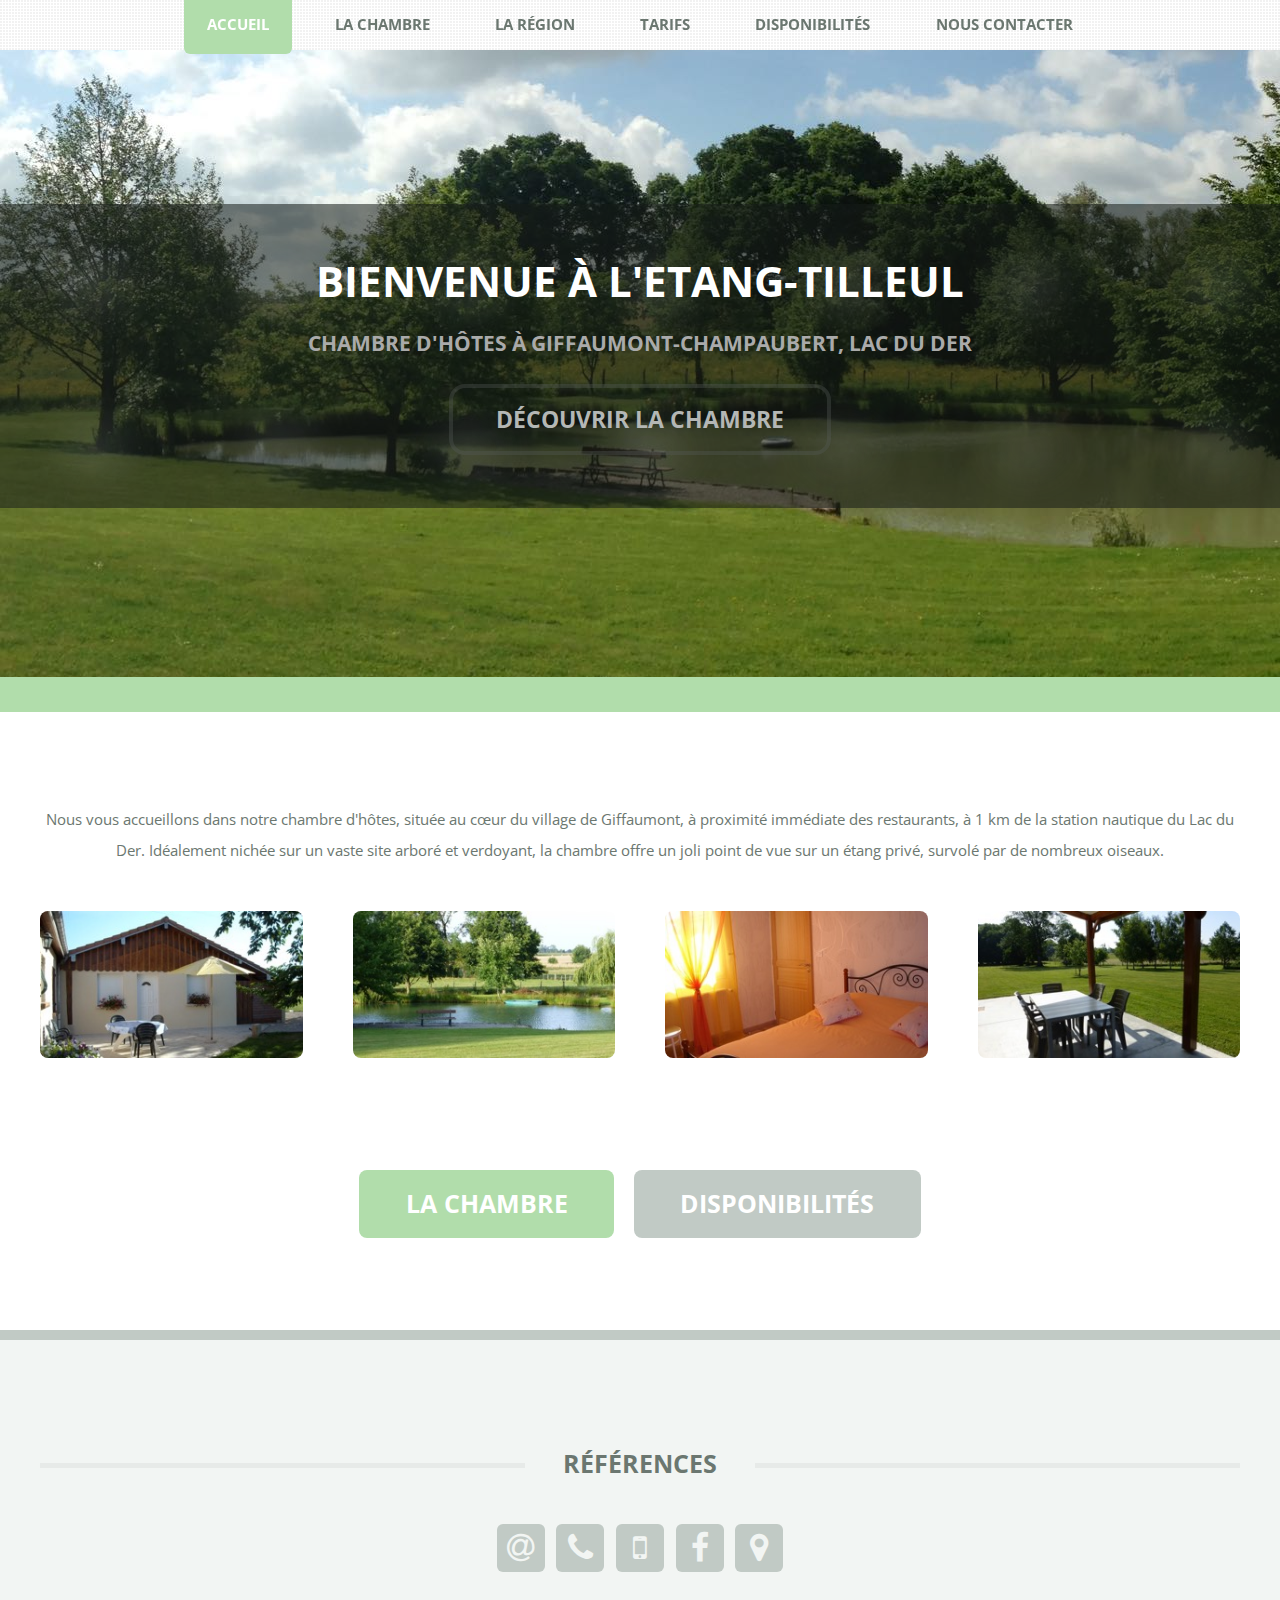
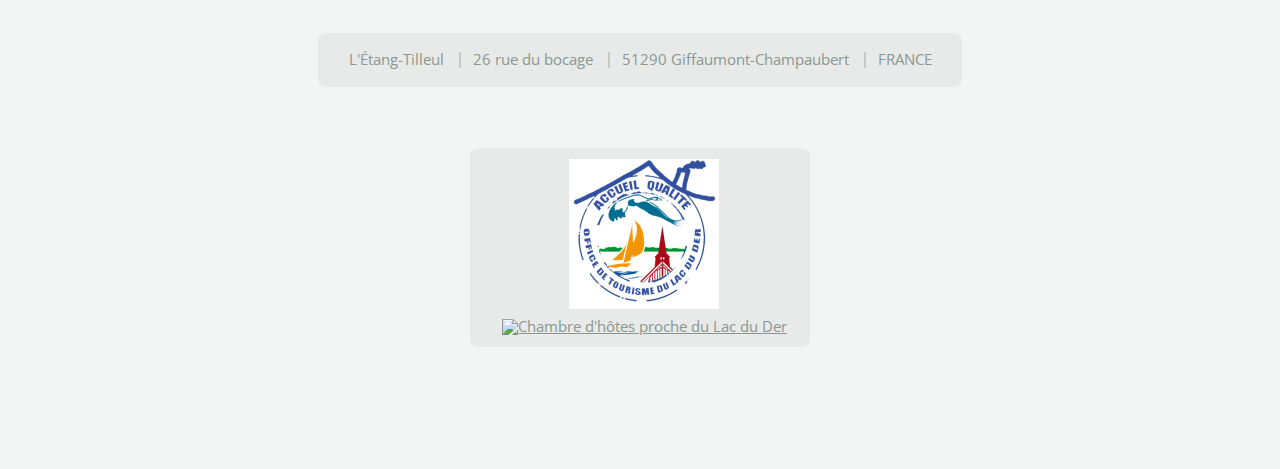
==== index.html @ c463b947 "Initial commit" ====
<!DOCTYPE HTML>

<html>
	<head>
		<title>L'Étang-Tilleul - Chambre d'hôtes</title>

    <meta name="keywords" content="chambre d'hotes, location, séjour, Giffaumont-Champaubert, Lac du Der">

    <link href="images/favicon.ico" rel="shortcut icon" type="image/x-icon">

    <meta charset="utf-8" />
		<meta name="viewport" content="width=device-width, initial-scale=1" />
		<!--[if lte IE 8]><script src="assets/js/ie/html5shiv.js"></script><![endif]-->
		<link rel="stylesheet" href="assets/css/main.css" />
		<!--[if lte IE 8]><link rel="stylesheet" href="assets/css/ie8.css" /><![endif]-->

	</head>
	<body class="homepage">
		<div id="page-wrapper">

			<!-- Header -->
				<header id="header">
					<div class="logo container">
						<div>
							<h1><a href="index.html" id="logo">Chambre d'hôtes au Lac du Der</a></h1>
						</div>
					</div>
				</header>

			<!-- Nav -->
				<nav id="nav">
					<ul>
						<li class="current"><a href="index.html">Accueil</a></li>
						<li><a href="chambre.html">La chambre</a></li>
						<li><a href="environs.html">La région</a></li>
						<li><a href="tarifs.html">Tarifs</a></li>
						<li><a href="disponibilites.html">Disponibilités</a></li>
						<li><a href="contact.html">Nous contacter</a></li>
					</ul>
				</nav>

			<!-- Banner -->
				<div id="banner-wrapper">
					<section id="banner">
						<h2>Bienvenue à l'Etang-Tilleul</h2>
						<p>Chambre d'hôtes à Giffaumont-Champaubert, Lac du Der</p>
						<a href="chambre.html" class="button">Découvrir la chambre</a>
					</section>
				</div>

			<!-- Main -->
				<div id="main-wrapper">
					<div id="main" class="container">
						<div class="row 200%">
							<div class="12u">

								<!-- Highlight -->
									<section class="box highlight">
										<p>
											Nous vous accueillons dans notre chambre d'hôtes, située au cœur du village de Giffaumont, à proximité immédiate des restaurants, à 1 km de la station nautique du Lac du Der.

											Idéalement nichée sur un vaste site arboré et verdoyant, la chambre offre un joli point de vue sur un étang privé, survolé par de nombreux oiseaux.
										</p>

										<div>
											<div class="row">
												<div class="3u 12u(mobile)">

													<!-- Feature -->
														<section class="box feature">
															<a href="#" class="image featured"><img src="images/pic01.jpg" alt="" /></a>
														</section>

												</div>
												<div class="3u 12u(mobile)">

													<!-- Feature -->
														<section class="box feature">
															<a href="#" class="image featured"><img src="images/pic02.jpg" alt="" /></a>
														</section>

												</div>
												<div class="3u 12u(mobile)">

													<!-- Feature -->
														<section class="box feature">
															<a href="#" class="image featured"><img src="images/pic03.jpg" alt="" /></a>
														</section>

												</div>
												<div class="3u 12u(mobile)">

													<!-- Feature -->
														<section class="box feature">
															<a href="#" class="image featured"><img src="images/pic04.jpg" alt="" /></a>
														</section>

												</div>
											</div>
											<div class="row">
												<div class="12u">
													<ul class="actions">
														<li><a href="chambre.html" class="button big">La chambre</a></li>
														<li><a href="disponibilites.html" class="button alt big">Disponibilités</a></li>
													</ul>
												</div>
											</div>
										</div>
									</section>

							</div>
						</div>
					</div>
				</div>

			<!-- Footer -->
				<footer id="footer" class="container">
					<div class="row 200%">
						<div class="12u">

							<!-- Contact -->
								<section>
									<h2 class="major"><span>Références</span></h2>
									<ul class="contact">
										<li><a class="icon fa-at" href="mailto:marlene@etang-tilleul.com" data-toggle="tooltip" data-placement="top" title="marlene@etang-tilleul.com"><span class="label">Email</span></a></li>
										<li><a class="icon fa-phone" href="tel:+33326726347" data-toggle="tooltip" data-placement="top" title="03 26 72 63 47"><span class="label">Telephone</span></a></li>
										<li><a class="icon fa-mobile-phone" href="tel:+33640071858" data-toggle="tooltip" data-placement="top" title="06 40 07 18 58"><span class="label">Mobile phone</span></a></li>
										<li><a class="icon fa-facebook" href="https://www.facebook.com/pages/L%C3%A9tang-tilleul-Chambre-dh%C3%B4tes/117855831586852" target="_blank" data-toggle="tooltip" data-placement="top" title="Facebook"><span class="label">Facebook</span></a></li>
										<li><a class="icon fa-map-marker" href="https://www.google.fr/maps/place/L'%C3%A9tang-tilleul/@48.5527649,4.7444515,17z/data=!3m1!4b1!4m2!3m1!1s0x47ec76c5c4cc8479:0x81e319e3b337c2a6" target="_blank" data-toggle="tooltip" data-placement="top" title="Google Maps"><span class="label">Google Maps</span></a></li>
									</ul>
								</section>

						</div>
					</div>

					<div class="copyright">
						<ul class="menu">
							<li>L'Étang-Tilleul</li>
							<li>26 rue du bocage</li>
							<li>51290 Giffaumont-Champaubert</li>
							<li>FRANCE</li>
						</ul>
					</div> <br>


					<div class="copyright" style="padding-right: 1.5em;">
						<ul class="menu">
							<li><a href="http://www.lacduder.com/fr/prestataire/chambres-d-hotes-labelisees/etang-tilleul" target="_blank"><img src="images/cachet.png"></a></li>
							<li style="border-color: transparent;display: table-cell;padding: 0;">
                <a href="http://www.france-voyage.com/chambres-hotes/chambre-giffaumont-champaubert-54186.htm" target="_blank"><img src="http://www.france-voyage.com/visuals/pro/label.gif" style="border:0" alt="Chambre d'hôtes proche du Lac du Der"></a>
              </li>
						</ul>
					</div>


				</footer>

			</div>

		<!-- Scripts -->
			<script src="assets/js/jquery.min.js"></script>
			<script src="assets/js/jquery.dropotron.min.js"></script>
			<script src="assets/js/skel.min.js"></script>
			<script src="assets/js/skel-viewport.min.js"></script>
			<script src="assets/js/util.js"></script>
			<!--[if lte IE 8]><script src="assets/js/ie/respond.min.js"></script><![endif]-->
			<script src="assets/js/main.js"></script>

      <script src="https://maxcdn.bootstrapcdn.com/bootstrap/3.3.5/js/bootstrap.min.js"></script>

      <script>
        $(function () {
          $('[data-toggle="tooltip"]').tooltip();
        });
      </script>

      <script>
        (function(i,s,o,g,r,a,m){i['GoogleAnalyticsObject']=r;i[r]=i[r]||function(){
            (i[r].q=i[r].q||[]).push(arguments)},i[r].l=1*new Date();a=s.createElement(o),
          m=s.getElementsByTagName(o)[0];a.async=1;a.src=g;m.parentNode.insertBefore(a,m)
        })(window,document,'script','//www.google-analytics.com/analytics.js','ga');

        ga('create', 'UA-16671022-1', 'auto');
        ga('send', 'pageview');

      </script>

	</body>
</html>
---- assets/css/main.css ----
@import url("font-awesome.min.css");
@import url("http://fonts.googleapis.com/css?family=Open+Sans:400,400italic,700,700italic|Open+Sans+Condensed:700");

/* Reset */

	html, body, div, span, applet, object, iframe, h1, h2, h3, h4, h5, h6, p, blockquote, pre, a, abbr, acronym, address, big, cite, code, del, dfn, em, img, ins, kbd, q, s, samp, small, strike, strong, sub, sup, tt, var, b, u, i, center, dl, dt, dd, ol, ul, li, fieldset, form, label, legend, table, caption, tbody, tfoot, thead, tr, th, td, article, aside, canvas, details, embed, figure, figcaption, footer, header, hgroup, menu, nav, output, ruby, section, summary, time, mark, audio, video {
		margin: 0;
		padding: 0;
		border: 0;
		font-size: 100%;
		font: inherit;
		vertical-align: baseline;
	}

	article, aside, details, figcaption, figure, footer, header, hgroup, menu, nav, section {
		display: block;
	}

	body {
		line-height: 1;
	}

	ol, ul {
		list-style: none;
	}

	blockquote, q {
		quotes: none;
	}

	blockquote:before, blockquote:after, q:before, q:after {
		content: '';
		content: none;
	}

	table {
		border-collapse: collapse;
		border-spacing: 0;
	}

	body {
		-webkit-text-size-adjust: none;
	}

/* Box Model */

	*, *:before, *:after {
		-moz-box-sizing: border-box;
		-webkit-box-sizing: border-box;
		box-sizing: border-box;
	}

/* Containers */

	.container {
		margin-left: auto;
		margin-right: auto;
	}

	.container.\31 25\25 {
		width: 100%;
		max-width: 1200px;
		min-width: 960px;
	}

	.container.\37 5\25 {
		width: 720px;
	}

	.container.\35 0\25 {
		width: 480px;
	}

	.container.\32 5\25 {
		width: 240px;
	}

	.container {
		width: 960px;
	}

	@media screen and (min-width: 737px) {

		.container.\31 25\25 {
			width: 100%;
			max-width: 1500px;
			min-width: 1200px;
		}

		.container.\37 5\25 {
			width: 900px;
		}

		.container.\35 0\25 {
			width: 600px;
		}

		.container.\32 5\25 {
			width: 300px;
		}

		.container {
			width: 1200px;
		}

	}

	@media screen and (min-width: 737px) and (max-width: 1200px) {

		.container.\31 25\25 {
			width: 100%;
			max-width: 1200px;
			min-width: 960px;
		}

		.container.\37 5\25 {
			width: 720px;
		}

		.container.\35 0\25 {
			width: 480px;
		}

		.container.\32 5\25 {
			width: 240px;
		}

		.container {
			width: 960px;
		}

	}

	@media screen and (max-width: 736px) {

		.container.\31 25\25 {
			width: 100%;
			max-width: 125%;
			min-width: 100%;
		}

		.container.\37 5\25 {
			width: 75%;
		}

		.container.\35 0\25 {
			width: 50%;
		}

		.container.\32 5\25 {
			width: 25%;
		}

		.container {
			width: 100% !important;
		}

	}

/* Grid */

	.row {
		border-bottom: solid 1px transparent;
		-moz-box-sizing: border-box;
		-webkit-box-sizing: border-box;
		box-sizing: border-box;
	}

	.row > * {
		float: left;
		-moz-box-sizing: border-box;
		-webkit-box-sizing: border-box;
		box-sizing: border-box;
	}

	.row:after, .row:before {
		content: '';
		display: block;
		clear: both;
		height: 0;
	}

	.row.uniform > * > :first-child {
		margin-top: 0;
	}

	.row.uniform > * > :last-child {
		margin-bottom: 0;
	}

	.row.\30 \25 > * {
		padding: 0 0 0 0px;
	}

	.row.\30 \25 {
		margin: 0 0 -1px 0px;
	}

	.row.uniform.\30 \25 > * {
		padding: 0px 0 0 0px;
	}

	.row.uniform.\30 \25 {
		margin: 0px 0 -1px 0px;
	}

	.row > * {
		padding: 0 0 0 40px;
	}

	.row {
		margin: 0 0 -1px -40px;
	}

	.row.uniform > * {
		padding: 40px 0 0 40px;
	}

	.row.uniform {
		margin: -40px 0 -1px -40px;
	}

	.row.\32 00\25 > * {
		padding: 0 0 0 80px;
	}

	.row.\32 00\25 {
		margin: 0 0 -1px -80px;
	}

	.row.uniform.\32 00\25 > * {
		padding: 80px 0 0 80px;
	}

	.row.uniform.\32 00\25 {
		margin: -80px 0 -1px -80px;
	}

	.row.\31 50\25 > * {
		padding: 0 0 0 60px;
	}

	.row.\31 50\25 {
		margin: 0 0 -1px -60px;
	}

	.row.uniform.\31 50\25 > * {
		padding: 60px 0 0 60px;
	}

	.row.uniform.\31 50\25 {
		margin: -60px 0 -1px -60px;
	}

	.row.\35 0\25 > * {
		padding: 0 0 0 20px;
	}

	.row.\35 0\25 {
		margin: 0 0 -1px -20px;
	}

	.row.uniform.\35 0\25 > * {
		padding: 20px 0 0 20px;
	}

	.row.uniform.\35 0\25 {
		margin: -20px 0 -1px -20px;
	}

	.row.\32 5\25 > * {
		padding: 0 0 0 10px;
	}

	.row.\32 5\25 {
		margin: 0 0 -1px -10px;
	}

	.row.uniform.\32 5\25 > * {
		padding: 10px 0 0 10px;
	}

	.row.uniform.\32 5\25 {
		margin: -10px 0 -1px -10px;
	}

	.\31 2u, .\31 2u\24 {
		width: 100%;
		clear: none;
		margin-left: 0;
	}

	.\31 1u, .\31 1u\24 {
		width: 91.6666666667%;
		clear: none;
		margin-left: 0;
	}

	.\31 0u, .\31 0u\24 {
		width: 83.3333333333%;
		clear: none;
		margin-left: 0;
	}

	.\39 u, .\39 u\24 {
		width: 75%;
		clear: none;
		margin-left: 0;
	}

	.\38 u, .\38 u\24 {
		width: 66.6666666667%;
		clear: none;
		margin-left: 0;
	}

	.\37 u, .\37 u\24 {
		width: 58.3333333333%;
		clear: none;
		margin-left: 0;
	}

	.\36 u, .\36 u\24 {
		width: 50%;
		clear: none;
		margin-left: 0;
	}

	.\35 u, .\35 u\24 {
		width: 41.6666666667%;
		clear: none;
		margin-left: 0;
	}

	.\34 u, .\34 u\24 {
		width: 33.3333333333%;
		clear: none;
		margin-left: 0;
	}

	.\33 u, .\33 u\24 {
		width: 25%;
		clear: none;
		margin-left: 0;
	}

	.\32 u, .\32 u\24 {
		width: 16.6666666667%;
		clear: none;
		margin-left: 0;
	}

	.\31 u, .\31 u\24 {
		width: 8.3333333333%;
		clear: none;
		margin-left: 0;
	}

	.\31 2u\24 + *,
	.\31 1u\24 + *,
	.\31 0u\24 + *,
	.\39 u\24 + *,
	.\38 u\24 + *,
	.\37 u\24 + *,
	.\36 u\24 + *,
	.\35 u\24 + *,
	.\34 u\24 + *,
	.\33 u\24 + *,
	.\32 u\24 + *,
	.\31 u\24 + * {
		clear: left;
	}

	.\-11u {
		margin-left: 91.66667%;
	}

	.\-10u {
		margin-left: 83.33333%;
	}

	.\-9u {
		margin-left: 75%;
	}

	.\-8u {
		margin-left: 66.66667%;
	}

	.\-7u {
		margin-left: 58.33333%;
	}

	.\-6u {
		margin-left: 50%;
	}

	.\-5u {
		margin-left: 41.66667%;
	}

	.\-4u {
		margin-left: 33.33333%;
	}

	.\-3u {
		margin-left: 25%;
	}

	.\-2u {
		margin-left: 16.66667%;
	}

	.\-1u {
		margin-left: 8.33333%;
	}

	@media screen and (min-width: 737px) {

		.row > * {
			padding: 50px 0 0 50px;
		}

		.row {
			margin: -50px 0 -1px -50px;
		}

		.row.uniform > * {
			padding: 50px 0 0 50px;
		}

		.row.uniform {
			margin: -50px 0 -1px -50px;
		}

		.row.\32 00\25 > * {
			padding: 100px 0 0 100px;
		}

		.row.\32 00\25 {
			margin: -100px 0 -1px -100px;
		}

		.row.uniform.\32 00\25 > * {
			padding: 100px 0 0 100px;
		}

		.row.uniform.\32 00\25 {
			margin: -100px 0 -1px -100px;
		}

		.row.\31 50\25 > * {
			padding: 75px 0 0 75px;
		}

		.row.\31 50\25 {
			margin: -75px 0 -1px -75px;
		}

		.row.uniform.\31 50\25 > * {
			padding: 75px 0 0 75px;
		}

		.row.uniform.\31 50\25 {
			margin: -75px 0 -1px -75px;
		}

		.row.\35 0\25 > * {
			padding: 25px 0 0 25px;
		}

		.row.\35 0\25 {
			margin: -25px 0 -1px -25px;
		}

		.row.uniform.\35 0\25 > * {
			padding: 25px 0 0 25px;
		}

		.row.uniform.\35 0\25 {
			margin: -25px 0 -1px -25px;
		}

		.row.\32 5\25 > * {
			padding: 12.5px 0 0 12.5px;
		}

		.row.\32 5\25 {
			margin: -12.5px 0 -1px -12.5px;
		}

		.row.uniform.\32 5\25 > * {
			padding: 12.5px 0 0 12.5px;
		}

		.row.uniform.\32 5\25 {
			margin: -12.5px 0 -1px -12.5px;
		}

		.\31 2u\28desktop\29, .\31 2u\24\28desktop\29 {
			width: 100%;
			clear: none;
			margin-left: 0;
		}

		.\31 1u\28desktop\29, .\31 1u\24\28desktop\29 {
			width: 91.6666666667%;
			clear: none;
			margin-left: 0;
		}

		.\31 0u\28desktop\29, .\31 0u\24\28desktop\29 {
			width: 83.3333333333%;
			clear: none;
			margin-left: 0;
		}

		.\39 u\28desktop\29, .\39 u\24\28desktop\29 {
			width: 75%;
			clear: none;
			margin-left: 0;
		}

		.\38 u\28desktop\29, .\38 u\24\28desktop\29 {
			width: 66.6666666667%;
			clear: none;
			margin-left: 0;
		}

		.\37 u\28desktop\29, .\37 u\24\28desktop\29 {
			width: 58.3333333333%;
			clear: none;
			margin-left: 0;
		}

		.\36 u\28desktop\29, .\36 u\24\28desktop\29 {
			width: 50%;
			clear: none;
			margin-left: 0;
		}

		.\35 u\28desktop\29, .\35 u\24\28desktop\29 {
			width: 41.6666666667%;
			clear: none;
			margin-left: 0;
		}

		.\34 u\28desktop\29, .\34 u\24\28desktop\29 {
			width: 33.3333333333%;
			clear: none;
			margin-left: 0;
		}

		.\33 u\28desktop\29, .\33 u\24\28desktop\29 {
			width: 25%;
			clear: none;
			margin-left: 0;
		}

		.\32 u\28desktop\29, .\32 u\24\28desktop\29 {
			width: 16.6666666667%;
			clear: none;
			margin-left: 0;
		}

		.\31 u\28desktop\29, .\31 u\24\28desktop\29 {
			width: 8.3333333333%;
			clear: none;
			margin-left: 0;
		}

		.\31 2u\24\28desktop\29 + *,
		.\31 1u\24\28desktop\29 + *,
		.\31 0u\24\28desktop\29 + *,
		.\39 u\24\28desktop\29 + *,
		.\38 u\24\28desktop\29 + *,
		.\37 u\24\28desktop\29 + *,
		.\36 u\24\28desktop\29 + *,
		.\35 u\24\28desktop\29 + *,
		.\34 u\24\28desktop\29 + *,
		.\33 u\24\28desktop\29 + *,
		.\32 u\24\28desktop\29 + *,
		.\31 u\24\28desktop\29 + * {
			clear: left;
		}

		.\-11u\28desktop\29 {
			margin-left: 91.66667%;
		}

		.\-10u\28desktop\29 {
			margin-left: 83.33333%;
		}

		.\-9u\28desktop\29 {
			margin-left: 75%;
		}

		.\-8u\28desktop\29 {
			margin-left: 66.66667%;
		}

		.\-7u\28desktop\29 {
			margin-left: 58.33333%;
		}

		.\-6u\28desktop\29 {
			margin-left: 50%;
		}

		.\-5u\28desktop\29 {
			margin-left: 41.66667%;
		}

		.\-4u\28desktop\29 {
			margin-left: 33.33333%;
		}

		.\-3u\28desktop\29 {
			margin-left: 25%;
		}

		.\-2u\28desktop\29 {
			margin-left: 16.66667%;
		}

		.\-1u\28desktop\29 {
			margin-left: 8.33333%;
		}

	}

	@media screen and (min-width: 737px) and (max-width: 1200px) {

		.row > * {
			padding: 25px 0 0 25px;
		}

		.row {
			margin: -25px 0 -1px -25px;
		}

		.row.uniform > * {
			padding: 25px 0 0 25px;
		}

		.row.uniform {
			margin: -25px 0 -1px -25px;
		}

		.row.\32 00\25 > * {
			padding: 50px 0 0 50px;
		}

		.row.\32 00\25 {
			margin: -50px 0 -1px -50px;
		}

		.row.uniform.\32 00\25 > * {
			padding: 50px 0 0 50px;
		}

		.row.uniform.\32 00\25 {
			margin: -50px 0 -1px -50px;
		}

		.row.\31 50\25 > * {
			padding: 37.5px 0 0 37.5px;
		}

		.row.\31 50\25 {
			margin: -37.5px 0 -1px -37.5px;
		}

		.row.uniform.\31 50\25 > * {
			padding: 37.5px 0 0 37.5px;
		}

		.row.uniform.\31 50\25 {
			margin: -37.5px 0 -1px -37.5px;
		}

		.row.\35 0\25 > * {
			padding: 12.5px 0 0 12.5px;
		}

		.row.\35 0\25 {
			margin: -12.5px 0 -1px -12.5px;
		}

		.row.uniform.\35 0\25 > * {
			padding: 12.5px 0 0 12.5px;
		}

		.row.uniform.\35 0\25 {
			margin: -12.5px 0 -1px -12.5px;
		}

		.row.\32 5\25 > * {
			padding: 6.25px 0 0 6.25px;
		}

		.row.\32 5\25 {
			margin: -6.25px 0 -1px -6.25px;
		}

		.row.uniform.\32 5\25 > * {
			padding: 6.25px 0 0 6.25px;
		}

		.row.uniform.\32 5\25 {
			margin: -6.25px 0 -1px -6.25px;
		}

		.\31 2u\28tablet\29, .\31 2u\24\28tablet\29 {
			width: 100%;
			clear: none;
			margin-left: 0;
		}

		.\31 1u\28tablet\29, .\31 1u\24\28tablet\29 {
			width: 91.6666666667%;
			clear: none;
			margin-left: 0;
		}

		.\31 0u\28tablet\29, .\31 0u\24\28tablet\29 {
			width: 83.3333333333%;
			clear: none;
			margin-left: 0;
		}

		.\39 u\28tablet\29, .\39 u\24\28tablet\29 {
			width: 75%;
			clear: none;
			margin-left: 0;
		}

		.\38 u\28tablet\29, .\38 u\24\28tablet\29 {
			width: 66.6666666667%;
			clear: none;
			margin-left: 0;
		}

		.\37 u\28tablet\29, .\37 u\24\28tablet\29 {
			width: 58.3333333333%;
			clear: none;
			margin-left: 0;
		}

		.\36 u\28tablet\29, .\36 u\24\28tablet\29 {
			width: 50%;
			clear: none;
			margin-left: 0;
		}

		.\35 u\28tablet\29, .\35 u\24\28tablet\29 {
			width: 41.6666666667%;
			clear: none;
			margin-left: 0;
		}

		.\34 u\28tablet\29, .\34 u\24\28tablet\29 {
			width: 33.3333333333%;
			clear: none;
			margin-left: 0;
		}

		.\33 u\28tablet\29, .\33 u\24\28tablet\29 {
			width: 25%;
			clear: none;
			margin-left: 0;
		}

		.\32 u\28tablet\29, .\32 u\24\28tablet\29 {
			width: 16.6666666667%;
			clear: none;
			margin-left: 0;
		}

		.\31 u\28tablet\29, .\31 u\24\28tablet\29 {
			width: 8.3333333333%;
			clear: none;
			margin-left: 0;
		}

		.\31 2u\24\28tablet\29 + *,
		.\31 1u\24\28tablet\29 + *,
		.\31 0u\24\28tablet\29 + *,
		.\39 u\24\28tablet\29 + *,
		.\38 u\24\28tablet\29 + *,
		.\37 u\24\28tablet\29 + *,
		.\36 u\24\28tablet\29 + *,
		.\35 u\24\28tablet\29 + *,
		.\34 u\24\28tablet\29 + *,
		.\33 u\24\28tablet\29 + *,
		.\32 u\24\28tablet\29 + *,
		.\31 u\24\28tablet\29 + * {
			clear: left;
		}

		.\-11u\28tablet\29 {
			margin-left: 91.66667%;
		}

		.\-10u\28tablet\29 {
			margin-left: 83.33333%;
		}

		.\-9u\28tablet\29 {
			margin-left: 75%;
		}

		.\-8u\28tablet\29 {
			margin-left: 66.66667%;
		}

		.\-7u\28tablet\29 {
			margin-left: 58.33333%;
		}

		.\-6u\28tablet\29 {
			margin-left: 50%;
		}

		.\-5u\28tablet\29 {
			margin-left: 41.66667%;
		}

		.\-4u\28tablet\29 {
			margin-left: 33.33333%;
		}

		.\-3u\28tablet\29 {
			margin-left: 25%;
		}

		.\-2u\28tablet\29 {
			margin-left: 16.66667%;
		}

		.\-1u\28tablet\29 {
			margin-left: 8.33333%;
		}

	}

	@media screen and (max-width: 736px) {

		.row > * {
			padding: 20px 0 0 20px;
		}

		.row {
			margin: -20px 0 -1px -20px;
		}

		.row.uniform > * {
			padding: 20px 0 0 20px;
		}

		.row.uniform {
			margin: -20px 0 -1px -20px;
		}

		.row.\32 00\25 > * {
			padding: 40px 0 0 40px;
		}

		.row.\32 00\25 {
			margin: -40px 0 -1px -40px;
		}

		.row.uniform.\32 00\25 > * {
			padding: 40px 0 0 40px;
		}

		.row.uniform.\32 00\25 {
			margin: -40px 0 -1px -40px;
		}

		.row.\31 50\25 > * {
			padding: 30px 0 0 30px;
		}

		.row.\31 50\25 {
			margin: -30px 0 -1px -30px;
		}

		.row.uniform.\31 50\25 > * {
			padding: 30px 0 0 30px;
		}

		.row.uniform.\31 50\25 {
			margin: -30px 0 -1px -30px;
		}

		.row.\35 0\25 > * {
			padding: 10px 0 0 10px;
		}

		.row.\35 0\25 {
			margin: -10px 0 -1px -10px;
		}

		.row.uniform.\35 0\25 > * {
			padding: 10px 0 0 10px;
		}

		.row.uniform.\35 0\25 {
			margin: -10px 0 -1px -10px;
		}

		.row.\32 5\25 > * {
			padding: 5px 0 0 5px;
		}

		.row.\32 5\25 {
			margin: -5px 0 -1px -5px;
		}

		.row.uniform.\32 5\25 > * {
			padding: 5px 0 0 5px;
		}

		.row.uniform.\32 5\25 {
			margin: -5px 0 -1px -5px;
		}

		.\31 2u\28mobile\29, .\31 2u\24\28mobile\29 {
			width: 100%;
			clear: none;
			margin-left: 0;
		}

		.\31 1u\28mobile\29, .\31 1u\24\28mobile\29 {
			width: 91.6666666667%;
			clear: none;
			margin-left: 0;
		}

		.\31 0u\28mobile\29, .\31 0u\24\28mobile\29 {
			width: 83.3333333333%;
			clear: none;
			margin-left: 0;
		}

		.\39 u\28mobile\29, .\39 u\24\28mobile\29 {
			width: 75%;
			clear: none;
			margin-left: 0;
		}

		.\38 u\28mobile\29, .\38 u\24\28mobile\29 {
			width: 66.6666666667%;
			clear: none;
			margin-left: 0;
		}

		.\37 u\28mobile\29, .\37 u\24\28mobile\29 {
			width: 58.3333333333%;
			clear: none;
			margin-left: 0;
		}

		.\36 u\28mobile\29, .\36 u\24\28mobile\29 {
			width: 50%;
			clear: none;
			margin-left: 0;
		}

		.\35 u\28mobile\29, .\35 u\24\28mobile\29 {
			width: 41.6666666667%;
			clear: none;
			margin-left: 0;
		}

		.\34 u\28mobile\29, .\34 u\24\28mobile\29 {
			width: 33.3333333333%;
			clear: none;
			margin-left: 0;
		}

		.\33 u\28mobile\29, .\33 u\24\28mobile\29 {
			width: 25%;
			clear: none;
			margin-left: 0;
		}

		.\32 u\28mobile\29, .\32 u\24\28mobile\29 {
			width: 16.6666666667%;
			clear: none;
			margin-left: 0;
		}

		.\31 u\28mobile\29, .\31 u\24\28mobile\29 {
			width: 8.3333333333%;
			clear: none;
			margin-left: 0;
		}

		.\31 2u\24\28mobile\29 + *,
		.\31 1u\24\28mobile\29 + *,
		.\31 0u\24\28mobile\29 + *,
		.\39 u\24\28mobile\29 + *,
		.\38 u\24\28mobile\29 + *,
		.\37 u\24\28mobile\29 + *,
		.\36 u\24\28mobile\29 + *,
		.\35 u\24\28mobile\29 + *,
		.\34 u\24\28mobile\29 + *,
		.\33 u\24\28mobile\29 + *,
		.\32 u\24\28mobile\29 + *,
		.\31 u\24\28mobile\29 + * {
			clear: left;
		}

		.\-11u\28mobile\29 {
			margin-left: 91.66667%;
		}

		.\-10u\28mobile\29 {
			margin-left: 83.33333%;
		}

		.\-9u\28mobile\29 {
			margin-left: 75%;
		}

		.\-8u\28mobile\29 {
			margin-left: 66.66667%;
		}

		.\-7u\28mobile\29 {
			margin-left: 58.33333%;
		}

		.\-6u\28mobile\29 {
			margin-left: 50%;
		}

		.\-5u\28mobile\29 {
			margin-left: 41.66667%;
		}

		.\-4u\28mobile\29 {
			margin-left: 33.33333%;
		}

		.\-3u\28mobile\29 {
			margin-left: 25%;
		}

		.\-2u\28mobile\29 {
			margin-left: 16.66667%;
		}

		.\-1u\28mobile\29 {
			margin-left: 8.33333%;
		}

	}

/* Basic */

	body {
		background: #f2f5f3;
		font-family: 'Open Sans', sans-serif;
		font-weight: 400;
		color: #6b7770;
		font-size: 11.5pt;
		line-height: 2em;
	}

		body.is-loading * {
			-moz-transition: none !important;
			-webkit-transition: none !important;
			-ms-transition: none !important;
			transition: none !important;
			-moz-animation: none !important;
			-webkit-animation: none !important;
			-ms-animation: none !important;
			animation: none !important;
		}

	input, textarea, select {
		font-family: 'Open Sans', sans-serif;
		font-weight: 400;
		color: #6b7770;
		font-size: 11.5pt;
		line-height: 2em;
	}

	h1, h2, h3, h4, h5, h6 {
		font-family: 'Open Sans Condensed', sans-serif;
		font-weight: 700;
		text-transform: uppercase;
		color: #6b7770;
	}

	h1 a, h2 a, h3 a, h4 a, h5 a, h6 a {
		text-decoration: none;
		color: inherit;
	}

	h2.major {
		position: relative;
		border-top: solid 5px #e7eae8;
	}

		h2.major span {
			background: #fff;
			position: relative;
			display: inline-block;
		}

	a {
		color: #006376;
		text-decoration: underline;
	}

		a:hover {
			text-decoration: none;
		}

	b, strong {
		font-weight: 700;
		color: #6b7770;
	}

	i, em {
		font-style: italic;
	}

	br.clear {
		clear: both;
	}

	sub {
		position: relative;
		top: 0.5em;
		font-size: 0.8em;
	}

	sup {
		position: relative;
		top: -0.5em;
		font-size: 0.8em;
	}

	hr {
		border: 0;
		border-top: solid 2px #E7EAE8;
		margin: 0 0 3em 0;
	}

	blockquote {
		border-left: solid 5px #E7EAE8;
		padding: 1em 0 1em 1.5em;
		font-style: italic;
	}

	p, ul, ol, dl, table {
		margin-bottom: 3em;
	}

/* Section/Article */

	section, article {
		margin-bottom: 6em;
	}

		section > :last-child, section:last-child, article > :last-child, article:last-child {
			margin-bottom: 0;
		}

	header > p {
		display: block;
		font-family: 'Open Sans Condensed', sans-serif;
		font-weight: 700;
		text-transform: uppercase;
		color: #c1cac5;
	}

/* Image */

	.image {
		position: relative;
		display: inline-block;
		border-radius: 8px;
	}

		.image img {
			display: block;
			width: 100%;
			border-radius: 8px;
		}

		.image:before {
			content: '';
			position: absolute;
			left: 0;
			top: 0;
			width: 100%;
			height: 100%;
			/* background: url("images/overlay.png"); */
			border-radius: 8px;
		}

		.image.fit {
			display: block;
			width: 100%;
		}

		.image.featured {
			display: block;
			width: 100%;
			margin: 0 0 2em 0;
		}

		.image.left {
			float: left;
			margin: 0 2em 2em 0;
		}

		.image.centered {
			display: block;
			margin: 0 0 2em 0;
		}

			.image.centered img {
				margin: 0 auto;
				width: auto;
			}

/* Button */

	input[type="button"],
	input[type="submit"],
	input[type="reset"],
	button,
	.button {
		-webkit-appearance: none;
		display: inline-block;
		font-family: 'Open Sans Condensed', sans-serif;
		font-weight: 700;
		text-transform: uppercase;
		text-decoration: none;
		background: #b1ddab;
		color: #fff;
		border: 0;
		line-height: 1em;
		border-radius: 8px;
		outline: 0;
		cursor: pointer;
		-moz-transition: background-color .2s ease-in-out;
		-webkit-transition: background-color .2s ease-in-out;
		-o-transition: background-color .2s ease-in-out;
		-ms-transition: background-color .2s ease-in-out;
		transition: background-color .2s ease-in-out;
	}

		input[type="button"]:hover,
		input[type="submit"]:hover,
		input[type="reset"]:hover,
		button:hover,
		.button:hover {
			background: #c1edbb;
		}

		input[type="button"]:active,
		input[type="submit"]:active,
		input[type="reset"]:active,
		button:active,
		.button:active {
			background: #a1cd9b;
		}

		input[type="button"].alt,
		input[type="submit"].alt,
		input[type="reset"].alt,
		button.alt,
		.button.alt {
			background: #c1cac5;
		}

			input[type="button"].alt:hover,
			input[type="submit"].alt:hover,
			input[type="reset"].alt:hover,
			button.alt:hover,
			.button.alt:hover {
				background: #ccd5d0;
			}

			input[type="button"].alt:active,
			input[type="submit"].alt:active,
			input[type="reset"].alt:active,
			button.alt:active,
			.button.alt:active {
				background: #b1bab5;
			}

/* List */

	ul.default {
		list-style: disc;
		padding-left: 1em;
	}

		ul.default li {
			padding-left: 0.5em;
		}

	ul.divided > li {
		border-top: solid 2px #e7eae8;
		padding-top: 2.35em;
		margin-top: 2.35em;
	}

		ul.divided > li:first-child {
			border-top: 0;
			padding-top: 0;
			margin-top: 0;
		}

	ul.actions li {
		display: inline-block;
		margin: 0 0 0 1em;
	}

		ul.actions li:first-child {
			margin-left: 0;
		}

	ul.contact {
		cursor: default;
	}

		ul.contact li {
			-moz-transition: top .15s ease-in-out;
			-webkit-transition: top .15s ease-in-out;
			-ms-transition: top .15s ease-in-out;
			transition: top .15s ease-in-out;
			position: relative;
			display: inline-block;
			margin: 0 0.25em 0 0.25em;
			top: 0;
		}

			ul.contact li a {
				-moz-transition: background-color .2s ease-in-out;
				-webkit-transition: background-color .2s ease-in-out;
				-ms-transition: background-color .2s ease-in-out;
				transition: background-color .2s ease-in-out;
				display: block;
				position: relative;
				width: 48px;
				height: 48px;
				border-radius: 6px;
				outline: 0;
				background: #c1cac5;
				text-align: center;
			}

				ul.contact li a:before {
					color: #f2f5f3;
					font-size: 32px;
					line-height: 48px;
				}

			ul.contact li:hover {
				top: -5px;
			}

				ul.contact li:hover a.fa-facebook {
					background-color: #3C5A98;
				}

				ul.contact li:hover a.fa-twitter {
					background-color: #2DAAE4;
				}

				ul.contact li:hover a.fa-dribbble {
					background-color: #C4376B;
				}

				ul.contact li:hover a.fa-linkedin {
					background-color: #006599;
				}

				ul.contact li:hover a.fa-instagram {
					background-color: #2E5E86;
				}

				ul.contact li:hover a.fa-google-plus {
					background-color: #DA2713;
				}

			ul.contact li:active {
				top: 0;
			}

	ul.special {
		cursor: default;
	}

		ul.special li {
			-moz-transition: top .15s ease-in-out;
			-webkit-transition: top .15s ease-in-out;
			-ms-transition: top .15s ease-in-out;
			transition: top .15s ease-in-out;
			position: relative;
			display: inline-block;
			margin: 0 1.5em 0 1.5em;
			top: 0;
		}

			ul.special li:hover {
				top: -10px;
			}

				ul.special li:hover a {
					background: #b9d2ce;
				}

		ul.special a {
			-moz-transition: background-color .2s ease-in-out;
			-webkit-transition: background-color .2s ease-in-out;
			-ms-transition: background-color .2s ease-in-out;
			transition: background-color .2s ease-in-out;
			display: block;
			position: relative;
			background: #c1cac5;
			width: 12em;
			height: 12em;
			border-radius: 6em;
			outline: 0;
		}

			ul.special a:before {
				position: absolute;
				width: 128px;
				height: 128px;
				font-size: 96px;
				line-height: 128px;
				left: 50%;
				top: 50%;
				margin-top: -64px;
				margin-left: -64px;
				color: #fff;
				text-align: center;
			}

	ul.meta {
		font-size: 0.85em;
		color: #a1aaa5;
	}

		ul.meta li {
			position: relative;
			display: inline-block;
			margin-left: 1em;
		}

			ul.meta li a {
				color: inherit;
				outline: 0;
			}

			ul.meta li:first-child {
				margin-left: 0;
			}

			ul.meta li:before {
				opacity: 0.5;
				cursor: default;
				margin-right: 0.5em;
			}

	ul.menu li {
		border-left: solid 1px #E7EAE8;
		display: inline-block;
		padding: 0 0 0 0.75em;
		margin: 0 0 0 0.75em;
	}

		ul.menu li:first-child {
			border-left: 0;
			margin-left: 0;
			padding-left: 0;
		}

	ol.default {
		list-style: decimal;
		padding-left: 1.25em;
	}

		ol.default li {
			padding-left: 0.25em;
		}

/* Forms */

	form label {
		display: block;
		margin: 0 0 1em 0;
		font-family: 'Open Sans Condensed', sans-serif;
		font-weight: 700;
		text-transform: uppercase;
		color: #6b7770;
	}

	form input[type="text"],
	form input[type="email"],
	form input[type="password"],
	form select,
	form textarea {
		-webkit-appearance: none;
		display: block;
		width: 100%;
		border-radius: 8px;
		border: solid 2px #E7EAE8;
	}

		form input[type="text"]:focus,
		form input[type="email"]:focus,
		form input[type="password"]:focus,
		form select:focus,
		form textarea:focus {
			border-color: #a1cd9b;
		}

	form input[type="text"],
	form input[type="email"],
	form input[type="password"],
	form select {
		line-height: 3em;
		padding: 0 1em;
	}

	form textarea {
		min-height: 9em;
		padding: 1em;
	}

	form .formerize-placeholder {
		color: #555 !important;
	}

	form ::-webkit-input-placeholder {
		color: #555 !important;
	}

	form :-moz-placeholder {
		color: #555 !important;
	}

	form ::-moz-placeholder {
		color: #555 !important;
	}

	form :-ms-input-placeholder {
		color: #555 !important;
	}

	form ::-moz-focus-inner {
		border: 0;
	}

/* Tables */

	table {
		width: 100%;
	}

		table.default {
			width: 100%;
		}

			table.default tr {
				border-top: solid 2px #E7EAE8;
			}

				table.default tr:first-child {
					border-top: 0;
				}

			table.default td {
				padding: 0.5em 1em 0.5em 1em;
			}

			table.default th {
				text-align: left;
				padding: 0.5em 1em 0.5em 1em;
				margin: 0 0 1em 0;
				font-family: 'Open Sans Condensed', sans-serif;
				font-weight: 700;
				text-transform: uppercase;
				color: #6b7770;
			}

			table.default thead {
				background: #E7EAE8;
				color: #fff;
			}

/* Box */

	.box.highlight {
		text-align: center;
	}

/* Icons */

	.icon {
		position: relative;
		text-decoration: none;
	}

		.icon:before {
			-moz-osx-font-smoothing: grayscale;
			-webkit-font-smoothing: antialiased;
			font-family: FontAwesome;
			font-style: normal;
			font-weight: normal;
			text-transform: none !important;
		}

		.icon > .label {
			display: none;
		}

/* Wrappers */

	#banner-wrapper {
		position: relative;
		background-image: url("../../images/banner2.jpg");
		background-position: top left, top left, center center;
		background-repeat: repeat, repeat, no-repeat;
		background-size: auto, auto, cover;
		z-index: 1;
	}

	#main-wrapper {
		background: #fff;
		border-top: solid 5px #b1ddab;
		border-bottom: solid 5px #c1cac5;
	}

/* Banner */

	#banner {
		position: relative;
		background-color: rgba(21, 28, 23, 0.55);
		background-image: url("images/highlight.png");
		background-position: top left, center center;
		background-size: auto, 100% 250%;
		background-repeat: repeat, no-repeat;
		text-align: center;
		margin: 0;
	}

		#banner h2 {
			color: #fff;
		}

		#banner p {
			display: block;
			font-family: 'Open Sans Condensed', sans-serif;
			font-weight: 700;
			text-transform: uppercase;
			color: #AAAAAA;
			/* color: #6b7770; */
			/* color: #575d59; */
		}

		#banner .button {
			-moz-transition: border-color .2s ease-in-out, color .2s ease-in-out;
			-webkit-transition: border-color .2s ease-in-out, color .2s ease-in-out;
			-ms-transition: border-color .2s ease-in-out, color .2s ease-in-out;
			transition: border-color .2s ease-in-out, color .2s ease-in-out;
			color: #b4b7b5;
			background: transparent !important;
			border: solid 4px #575d59;
			border-color: rgba(87, 93, 89, 0.35);
			border-radius: 16px;
		}

			#banner .button:hover {
				color: #e4e7e5;
				border-color: rgba(87, 93, 89, 0.95);
			}

			#banner .button:active {
				color: #fff;
				border-color: #616763;
			}

/* Footer */

	#footer a {
		color: inherit;
	}

	#footer h2.major span {
		background: #f2f5f3;
	}

/* Copyright */

	.copyright {
		display: inline-block;
		background: #e7eae8;
		padding: 0.75em 2em 0.75em 2em;
		border-radius: 8px;
		color: #8b9790;
	}

		.copyright a {
			color: inherit;
		}

		.copyright .menu {
			margin: 0;
		}

			.copyright .menu li {
				border-color: #C1CAC5;
				border-width: 2px;
				line-height: 1em;
			}

/* Desktop */

	@media screen and (min-width: 737px) {

		/* Basic */

			h1, h2, h3, h4, h5, h6 {
				margin: 0 0 0.5em 0;
			}

			h2 {
				font-size: 1.65em;
			}

				h2.major {
					font-size: 1.65em;
					text-align: center;
					margin: 0 0 3em 0;
				}

					h2.major span {
						top: -0.775em;
						padding: 0 1.5em 0 1.5em;
					}

			h3, h4 {
				font-size: 1.25em;
			}

		/* Button */

			input[type="button"],
			input[type="submit"],
			input[type="reset"],
			button,
			.button {
				font-size: 1.25em;
				padding: 0.85em 1.85em;
			}

				input[type="button"].big,
				input[type="submit"].big,
				input[type="reset"].big,
				button.big,
				.button.big {
					font-size: 1.65em;
					padding: 0.85em 1.85em;
				}

		/* List */

			ul.actions {
				text-align: center;
				margin: 2em 0 0 0;
			}

		/* Box */

			.box.highlight .special {
				margin: 0 0 4em 0;
			}

			.box.highlight h2 {
				font-size: 3em;
				margin: 0 0 0.75em 0;
			}

			.box.highlight header > p {
				font-size: 1.65em;
				margin: 0 0 1.5em 0;
			}

			.box.feature {
				text-align: center;
			}

			.box.post header {
				margin: 0 0 2.5em 0;
			}

			.box.post h3 {
				font-size: 3em;
				margin: 0 0 0.5em 0;
			}

			.box.post header > p {
				font-size: 1.65em;
				margin: 0 0 0.5em 0;
			}

			.box.post ul.meta {
				margin: 0 0 0.5em 0;
			}

			.box.post-summary h3 {
				line-height: 1em;
				margin: 0 0 0.75em 0;
			}

			.box.post-summary .meta {
				margin: 0;
				line-height: 1em;
			}

			.box.page-content header {
				margin: 0 0 2.5em 0;
			}

			.box.page-content h2 {
				font-size: 3em;
				margin: 0 0 0.5em 0;
			}

			.box.page-content header > p {
				font-size: 1.65em;
				margin: 0 0 0.5em 0;
			}

			.box.page-content ul.meta {
				margin: 0 0 0.5em 0;
			}

		/* Sidebar + Content */

			.sidebar {
				padding-top: 0.5em;
			}

				.homepage .sidebar {
					padding-top: 0;
				}

				.sidebar h2.major {
					text-align: left;
					margin: 0 0 1em 0;
				}

					.sidebar h2.major span {
						padding-left: 0;
					}

			.content-left {
				padding-right: 2em;
			}

			.content-right {
				padding-left: 2em;
			}

		/* Wrappers */

			#banner-wrapper {
				padding: 11em 0;
			}

			#main-wrapper {
				border-top-width: 35px;
				border-bottom-width: 10px;
			}

		/* Header */

			#header {
				text-align: center;
				font-size: 2em;
				font-family: 'Open Sans Condensed', sans-serif;
				font-weight: 700;
				text-transform: uppercase;
				padding: 0 0 0 0;
				background: #fff;
				margin: 0 auto;
			}

				#header .logo {
					position: relative;
					text-align: center;
					border-top: solid 5px #e7eae8;
				}

					#header .logo div {
						background: #fff;
						position: relative;
						display: inline-block;
						padding: 0 1.5em 0 1.5em;
						top: -0.65em;
					}

					#header .logo h1 {
						display: inline;
					}

					#header .logo p {
						display: inline;
						color: #C1CAC5;
					}

		/* Nav */

			#nav {
				position: fixed;
				top: 0;
				left: 0;
				z-index: 1000;
				background-color: rgba(255, 255, 255, 1);
				background-image: url("images/overlay.png");
				width: 100%;
				height: 3.25em;
				line-height: 3.25em;
				text-align: center;
				font-family: 'Open Sans Condensed', sans-serif;
				font-weight: 700;
				text-transform: uppercase;
				cursor: default;
			}

				#nav ul {
					position: relative;
					z-index: 1001;
				}

				#nav li {
					display: inline-block;
					margin: 0 0.5em 0 0.5em;
					top: 0;
					position: relative;
					-moz-transition: top .15s ease-in-out;
					-webkit-transition: top .15s ease-in-out;
					-o-transition: top .15s ease-in-out;
					-ms-transition: top .15s ease-in-out;
					transition: top .15s ease-in-out;
				}

					#nav li > ul {
						display: none;
					}

					#nav li a, #nav li span {
						-moz-transition: background-color .075s ease-in-out, color .075s ease-in-out;
						-webkit-transition: background-color .075s ease-in-out, color .075s ease-in-out;
						-ms-transition: background-color .075s ease-in-out, color .075s ease-in-out;
						transition: background-color .075s ease-in-out, color .075s ease-in-out;
						position: relative;
						display: block;
						text-decoration: none;
						color: #6b7770;
						top: -6px;
						padding: 6px 1.5em 0.25em 1.5em;
						border-bottom-left-radius: 6px;
						border-bottom-right-radius: 6px;
						outline: 0;
					}

					#nav li:hover, #nav li.active {
						top: 3px;
					}

					#nav li:hover a, #nav li:hover span {
						background: #C1CAC5;
						color: #fff;
					}

					#nav li.active a, #nav li.active span {
						background: #C1CAC5;
						color: #fff;
					}

					#nav li.current a {
						background: #b1ddab;
						color: #fff;
					}

			.dropotron {
				background: #6B7770;
				color: #fff;
				border-radius: 6px;
				line-height: 2.75em;
				text-align: center;
				font-family: 'Open Sans Condensed', sans-serif;
				font-weight: 700;
				text-transform: uppercase;
				padding: 1em 0;
				text-align: left;
				min-width: 14em;
				margin-top: -1em;
				box-shadow: 0 1em 2em 0 rgba(0, 0, 0, 0.1);
			}

				.dropotron li > a, .dropotron li > span {
					display: block;
					color: #D7DAD8;
					text-decoration: none;
					padding: 0 1.25em;
				}

				.dropotron li:hover > a, .dropotron li:hover > span {
					color: #fff;
					background: #7B8780;
				}

				.dropotron li.active > a, .dropotron li.active > span {
					color: #fff;
					background: #7B8780;
				}

				.dropotron li:first-child {
					border-top: 0;
				}

				.dropotron.level-0 {
					margin-top: 1em;
					font-size: 0.9em;
				}

					.dropotron.level-0:before {
						content: '';
						position: absolute;
						left: 50%;
						margin-left: -1em;
						top: -0.65em;
						border-bottom: solid 1em #6B7770;
						border-left: solid 1em transparent;
						border-right: solid 1em transparent;
					}

		/* Banner */

			#banner {
				padding: 4em 0 3.5em 0;
			}

				#banner h2 {
					font-size: 2.75em;
					margin: 0 0 0.75em 0;
				}

				#banner p {
					font-size: 1.35em;
					margin: 0 0 1.25em 0;
				}

				#banner .button {
					font-size: 1.5em;
				}

		/* Main */

			#main {
				padding: 6em 0 6em 0;
			}

		/* Footer */

			#footer {
				text-align: center;
				padding: 8em 0 8em 0;
			}

				#footer h2.major {
					margin: 0 0 1em 0;
				}

		/* Copyright */

			.copyright {
				margin: 4em 0 0 0;
			}

	}

/* Tablet */

	@media screen and (min-width: 737px) and (max-width: 1200px) {

		/* Basic */

			body {
				min-width: 960px;
				font-size: 10.25pt;
				line-height: 1.75em;
			}

			input, textarea, select {
				font-size: 10.25pt;
				line-height: 1.75em;
			}

			h2.major {
				margin: 0 0 2em 0;
			}

				h2.major span {
					top: -0.75em;
					padding: 0 1em 0 1em;
				}

		/* Wrappers */

			#banner-wrapper {
				padding: 6em 0 6em 0;
			}

			#main-wrapper {
				border-top-width: 20px;
				border-bottom-width: 10px;
			}

		/* Header */

			#header {
				padding: 0 0 0 0;
			}

		/* Banner */

			#banner {
				padding: 3.5em 0 3em 0;
			}

				#banner h2 {
					margin: 0 0 0.65em 0;
				}

				#banner p {
					margin: 0 0 1em 0;
				}

		/* Main */

			#main {
				padding: 3em 0 2em 0;
			}

				#main > .row {
					padding: 2em 0 2em 0;
				}

		/* Footer */

			#footer {
				text-align: center;
				padding: 4em 0 4em 0;
			}

				#footer > .row {
					padding: 2em 0 2em 0;
				}

			#footer-wrapper h2.major {
				margin: 0 0 1em 0;
			}

		/* Copyright */

			.copyright {
				margin: 0;
			}

	}

/* Mobile */

	#navPanel, #titleBar {
		display: none;
	}

	@media screen and (max-width: 736px) {

		/* Basic */

			html, body {
				overflow-x: hidden;
			}

			body, input, textarea, select {
				line-height: 1.75em;
				font-size: 10pt;
				letter-spacing: 0;
			}

			h2, h3, h4, h5, h6 {
				font-size: 1.5em;
				margin: 0 0 0.5em 0;
			}

			h2.major {
				text-align: left;
				margin: 0.775em 0 0.75em 0;
			}

				h2.major span {
					top: -0.775em;
					padding: 0 1em 0 0;
				}

			h3 {
				font-size: 1.25em;
			}

		/* Section/Article */

			section, article {
				clear: both;
				margin: 0 0 2.5em 0 !important;
			}

			header p {
				font-size: 1.5em;
				line-height: 1.5em;
			}

		/* Button */

			input[type="button"],
			input[type="submit"],
			input[type="reset"],
			button,
			.button {
				font-size: 1.5em;
				width: 100%;
				padding: 0.75em 0 0.75em 0;
				margin-top: 0.5em;
				text-align: center;
			}

		/* List */

			ul.special li {
				margin: 0.5em;
			}

				ul.special li:hover {
					top: 0;
				}

			ul.special a {
				width: 8em;
				height: 8em;
				border-radius: 4.75em;
			}

				ul.special a:before {
					font-size: 48px;
				}

			ul.contact li {
				margin: 0 0.25em 0.35em 0;
				top: 0 !important;
			}

			ul.actions li {
				display: block;
				padding: 0;
				margin: 0.75em 0 0 0;
			}

				ul.actions li:first-child {
					margin-top: 0;
				}

			ul.menu li {
				display: block;
				border: 0 !important;
				padding: 0 !important;
				margin: 0 !important;
			}

		/* Box */

			.box.highlight h2 {
				font-size: 2.25em;
				line-height: 1.25em;
				margin: 0 0 0.5em 0;
			}

			.box.highlight header > p {
				margin: 0 0 0.75em 0;
			}

			.box.highlight br {
				display: none;
			}

			.box.post-summary {
				margin: 0 !important;
			}

				.box.post-summary h3 {
					font-size: 1.25em;
				}

			.box.post h3 {
				font-size: 2.25em;
				line-height: 1.25em;
				margin: 0 0 0.5em 0;
			}

			.box.post header > p {
				margin: 0 0 0.75em 0;
			}

			.box.post ul.meta {
				margin: 0 0 0.5em 0;
			}

			.box.post header {
				margin: 0 0 3em 0;
			}

			.box.page-content h2 {
				font-size: 2.25em;
				line-height: 1.25em;
				margin: 0 0 0.5em 0;
			}

			.box.page-content header > p {
				margin: 0 0 0.75em 0;
			}

			.box.page-content ul.meta {
				margin: 0 0 0.5em 0;
			}

			.box.page-content header {
				margin: 0 0 3em 0;
			}

		/* Sidebar + Content */

			.sidebar {
				border-top: solid 2px #e7eae8;
				padding-top: 5em;
				margin-top: 5em;
				border-bottom: solid 2px #e7eae8;
				padding-bottom: 5em;
			}

				.sidebar > section {
					margin: 0 0 5em 0 !important;
				}

					.sidebar > section:last-child {
						margin: 0 !important;
					}

			.content {
				padding-top: 3em;
			}

				.homepage .content {
					padding-top: 0;
				}

		/* Wrappers */

			#banner-wrapper {
				padding: 9em 0 5em 0;
			}

			#main-wrapper {
				border-top-width: 0px;
				border-bottom-width: 5px;
			}

				.homepage #main-wrapper {
					border-top-width: 15px;
				}

		/* Header */

			#header {
				display: none;
			}

		/* Nav */

			#nav {
				display: none;
			}

		/* Banner */

			#banner {
				padding: 2.5em 20px;
				margin: 0 !important;
			}

				#banner h2 {
					font-size: 2.25em;
					line-height: 1.25em;
					margin: 0 0 0.5em 0;
				}

				#banner p {
					margin: 0 0 0.5em 0;
				}

		/* Main */

			#main {
				padding: 1em 20px 1em 20px;
			}

				#main > .row {
					padding: 2em 0 2em 0;
				}

		/* Footer */

			#footer {
				padding: 4em 20px 2em 20px;
			}

				#footer > .row {
					padding: 1em 0 1em 0;
				}

		/* Copyright */

			.copyright {
				width: 100%;
				display: block;
			}

				.copyright .menu li {
					line-height: inherit;
				}

		/* Off-Canvas Navigation */

			#page-wrapper {
				-moz-backface-visibility: hidden;
				-webkit-backface-visibility: hidden;
				-ms-backface-visibility: hidden;
				backface-visibility: hidden;
				-moz-transition: -moz-transform 0.5s ease;
				-webkit-transition: -webkit-transform 0.5s ease;
				-ms-transition: -ms-transform 0.5s ease;
				transition: transform 0.5s ease;
				padding-bottom: 1px;
			}

			#titleBar {
				-moz-backface-visibility: hidden;
				-webkit-backface-visibility: hidden;
				-ms-backface-visibility: hidden;
				backface-visibility: hidden;
				-moz-transition: -moz-transform 0.5s ease;
				-webkit-transition: -webkit-transform 0.5s ease;
				-ms-transition: -ms-transform 0.5s ease;
				transition: transform 0.5s ease;
				display: block;
				height: 44px;
				left: 0;
				position: fixed;
				top: 0;
				width: 100%;
				z-index: 10001;
				background-color: rgba(21, 38, 23, 0.8);
				background-image: url("images/overlay.png");
			}

				#titleBar .title {
					display: block;
					position: relative;
					font-family: 'Open Sans Condensed', sans-serif;
					font-weight: 700;
					text-transform: uppercase;
					font-size: 1.25em;
					line-height: 44px;
					color: #fff;
					z-index: 1000;
					text-align: center;
				}

				#titleBar .toggle {
					position: absolute;
					left: 0;
					top: 0;
					width: 80px;
					height: 60px;
					z-index: 1001;
				}

					#titleBar .toggle:before {
						display: inline-block;
						font-family: FontAwesome;
						text-decoration: none;
						font-style: normal;
						font-weight: normal;
						-webkit-font-smoothing: antialiased;
						-moz-osx-font-smoothing: grayscale;
						position: absolute;
						left: 0;
						top: 0;
						background: #b1ddab;
						width: 44px;
						height: 44px;
						content: '\f0c9';
						color: #fff;
						text-align: center;
						line-height: 44px;
						font-size: 20px;
					}

					#titleBar .toggle:active:before {
						background-color: #a1cd9b;
					}

			#navPanel {
				-moz-backface-visibility: hidden;
				-webkit-backface-visibility: hidden;
				-ms-backface-visibility: hidden;
				backface-visibility: hidden;
				-moz-transform: translateX(-275px);
				-webkit-transform: translateX(-275px);
				-ms-transform: translateX(-275px);
				transform: translateX(-275px);
				-moz-transition: -moz-transform 0.5s ease;
				-webkit-transition: -webkit-transform 0.5s ease;
				-ms-transition: -ms-transform 0.5s ease;
				transition: transform 0.5s ease;
				display: block;
				height: 100%;
				left: 0;
				overflow-y: auto;
				position: fixed;
				top: 0;
				width: 275px;
				z-index: 10002;
				background-color: #353c37;
				background-image: url("images/overlay.png"), -moz-linear-gradient(top, rgba(0, 0, 0, 0), rgba(0, 0, 0, 0.5));
				background-image: url("images/overlay.png"), -webkit-linear-gradient(top, rgba(0, 0, 0, 0), rgba(0, 0, 0, 0.5));
				background-image: url("images/overlay.png"), -ms-linear-gradient(top, rgba(0, 0, 0, 0), rgba(0, 0, 0, 0.5));
				background-image: url("images/overlay.png"), linear-gradient(top, rgba(0, 0, 0, 0), rgba(0, 0, 0, 0.5));
				background-repeat: repeat, no-repeat;
				background-size: auto, 100% 100%;
				font-family: 'Open Sans Condensed', sans-serif;
				font-weight: 700;
				text-transform: uppercase;
				font-size: 1.25em;
				box-shadow: inset -3px 0px 10px 0px rgba(0, 0, 0, 0.25);
			}

				#navPanel nav {
					position: relative;
					z-index: 1000;
				}

				#navPanel .link {
					display: block;
					color: inherit;
					text-decoration: none;
					height: 44px;
					line-height: 44px;
					padding: 0 1em 0 1em;
					color: #888;
					color: rgba(255, 255, 255, 0.5);
					border-top: solid 2px rgba(87, 93, 89, 0.15);
				}

					#navPanel .link:first-child {
						border-top: 0;
					}

				#navPanel .indent-1 {
					display: inline-block;
					width: 1em;
				}

				#navPanel .indent-2 {
					display: inline-block;
					width: 2em;
				}

				#navPanel .indent-3 {
					display: inline-block;
					width: 3em;
				}

				#navPanel .indent-4 {
					display: inline-block;
					width: 4em;
				}

				#navPanel .indent-5 {
					display: inline-block;
					width: 5em;
				}

				#navPanel .depth-0 {
					color: #fff;
				}

			body.navPanel-visible #page-wrapper {
				-moz-transform: translateX(275px);
				-webkit-transform: translateX(275px);
				-ms-transform: translateX(275px);
				transform: translateX(275px);
			}

			body.navPanel-visible #titleBar {
				-moz-transform: translateX(275px);
				-webkit-transform: translateX(275px);
				-ms-transform: translateX(275px);
				transform: translateX(275px);
			}

			body.navPanel-visible #navPanel {
				-moz-transform: translateX(0);
				-webkit-transform: translateX(0);
				-ms-transform: translateX(0);
				transform: translateX(0);
			}

	}

.tooltip {
	position: absolute;
	z-index: 1070;
	display: block;
	font-family: "Helvetica Neue", Helvetica, Arial, sans-serif;
	font-size: 12px;
	font-style: normal;
	font-weight: normal;
	line-height: 1.42857143;
	text-align: center;
	text-align: start;
	text-decoration: none;
	text-shadow: none;
	text-transform: none;
	letter-spacing: normal;
	word-break: normal;
	word-spacing: normal;
	word-wrap: normal;
	white-space: nowrap;
	filter: alpha(opacity=0);
	opacity: 0;

	line-break: auto;
}
.tooltip.in {
	filter: alpha(opacity=90);
	opacity: .9;
}
.tooltip.top {
	padding: 5px 0;
	margin-top: -3px;
}
.tooltip.right {
	padding: 0 5px;
	margin-left: 3px;
}
.tooltip.bottom {
	padding: 5px 0;
	margin-top: 3px;
}
.tooltip.left {
	padding: 0 5px;
	margin-left: -3px;
}
.tooltip-inner {
	max-width: 200px;
	padding: 3px 8px;
	color: #fff;
	text-align: center;
	background-color: #818A85;
	border-radius: 4px;
}
.tooltip-arrow {
	position: absolute;
	width: 0;
	height: 0;
	border-color: transparent;
	border-style: solid;
}
.tooltip.top .tooltip-arrow {
	bottom: 0;
	left: 50%;
	margin-left: -5px;
	border-width: 5px 5px 0;
	border-top-color: #818A85;
}
.tooltip.top-left .tooltip-arrow {
	right: 5px;
	bottom: 0;
	margin-bottom: -5px;
	border-width: 5px 5px 0;
	border-top-color: #818A85;
}
.tooltip.top-right .tooltip-arrow {
	bottom: 0;
	left: 5px;
	margin-bottom: -5px;
	border-width: 5px 5px 0;
	border-top-color: #818A85;
}
.tooltip.right .tooltip-arrow {
	top: 50%;
	left: 0;
	margin-top: -5px;
	border-width: 5px 5px 5px 0;
	border-right-color: #818A85;
}
.tooltip.left .tooltip-arrow {
	top: 50%;
	right: 0;
	margin-top: -5px;
	border-width: 5px 0 5px 5px;
	border-left-color: #818A85;
}
.tooltip.bottom .tooltip-arrow {
	top: 0;
	left: 50%;
	margin-left: -5px;
	border-width: 0 5px 5px;
	border-bottom-color: #818A85;
}
.tooltip.bottom-left .tooltip-arrow {
	top: 0;
	right: 5px;
	margin-top: -5px;
	border-width: 0 5px 5px;
	border-bottom-color: #818A85;
}
.tooltip.bottom-right .tooltip-arrow {
	top: 0;
	left: 5px;
	margin-top: -5px;
	border-width: 0 5px 5px;
	border-bottom-color: #818A85;
}
---- assets/css/ie8.css ----
/* Basic */

	.image {
		position: relative;
		-ms-behavior: url("assets/js/ie/PIE.htc");
	}

		.image:before {
			display: none;
		}

		.image img {
			position: relative;
			-ms-behavior: url("assets/js/ie/PIE.htc");
		}

/* Form */

	form input[type="text"],
	form input[type="email"],
	form input[type="password"],
	form select,
	form textarea {
		position: relative;
		-ms-behavior: url("assets/js/ie/PIE.htc");
	}

/* Button */

	input[type="button"],
	input[type="submit"],
	input[type="reset"],
	button,
	.button {
		position: relative;
		-ms-behavior: url("assets/js/ie/PIE.htc");
	}

/* List */

	ul.contact li a {
		position: relative;
		-ms-behavior: url("assets/js/ie/PIE.htc");
	}

	ul.special a {
		position: relative;
		-ms-behavior: url("assets/js/ie/PIE.htc");
	}

/* Copyright */

	.copyright {
		position: relative;
		-ms-behavior: url("assets/js/ie/PIE.htc");
	}

/* Nav */

	#nav li a, #nav li span {
		position: relative;
		-ms-behavior: url("assets/js/ie/PIE.htc");
	}

/* Section/Article */

	section > .last-child, section.last-child, article > .last-child, article.last-child {
		margin-bottom: 0;
	}

/* Wrappers */

	#banner-wrapper {
		background-image: url("../../images/banner.jpg");
		background-position: center center;
		background-repeat: no-repeat;
		background-size: cover;
		-ms-behavior: url("assets/js/ie/backgroundsize.min.htc");
	}

		#banner-wrapper:before {
			display: none;
		}

/* Nav */

	#nav {
		background: #f8f8f8;
	}

		#nav:after {
			display: none;
		}

	.dropotron {
		box-shadow: none !important;
		-ms-behavior: url("assets/js/ie/PIE.htc");
	}

/* Banner */

	#banner {
		background: #151c17;
	}

		#banner:before {
			display: none;
		}
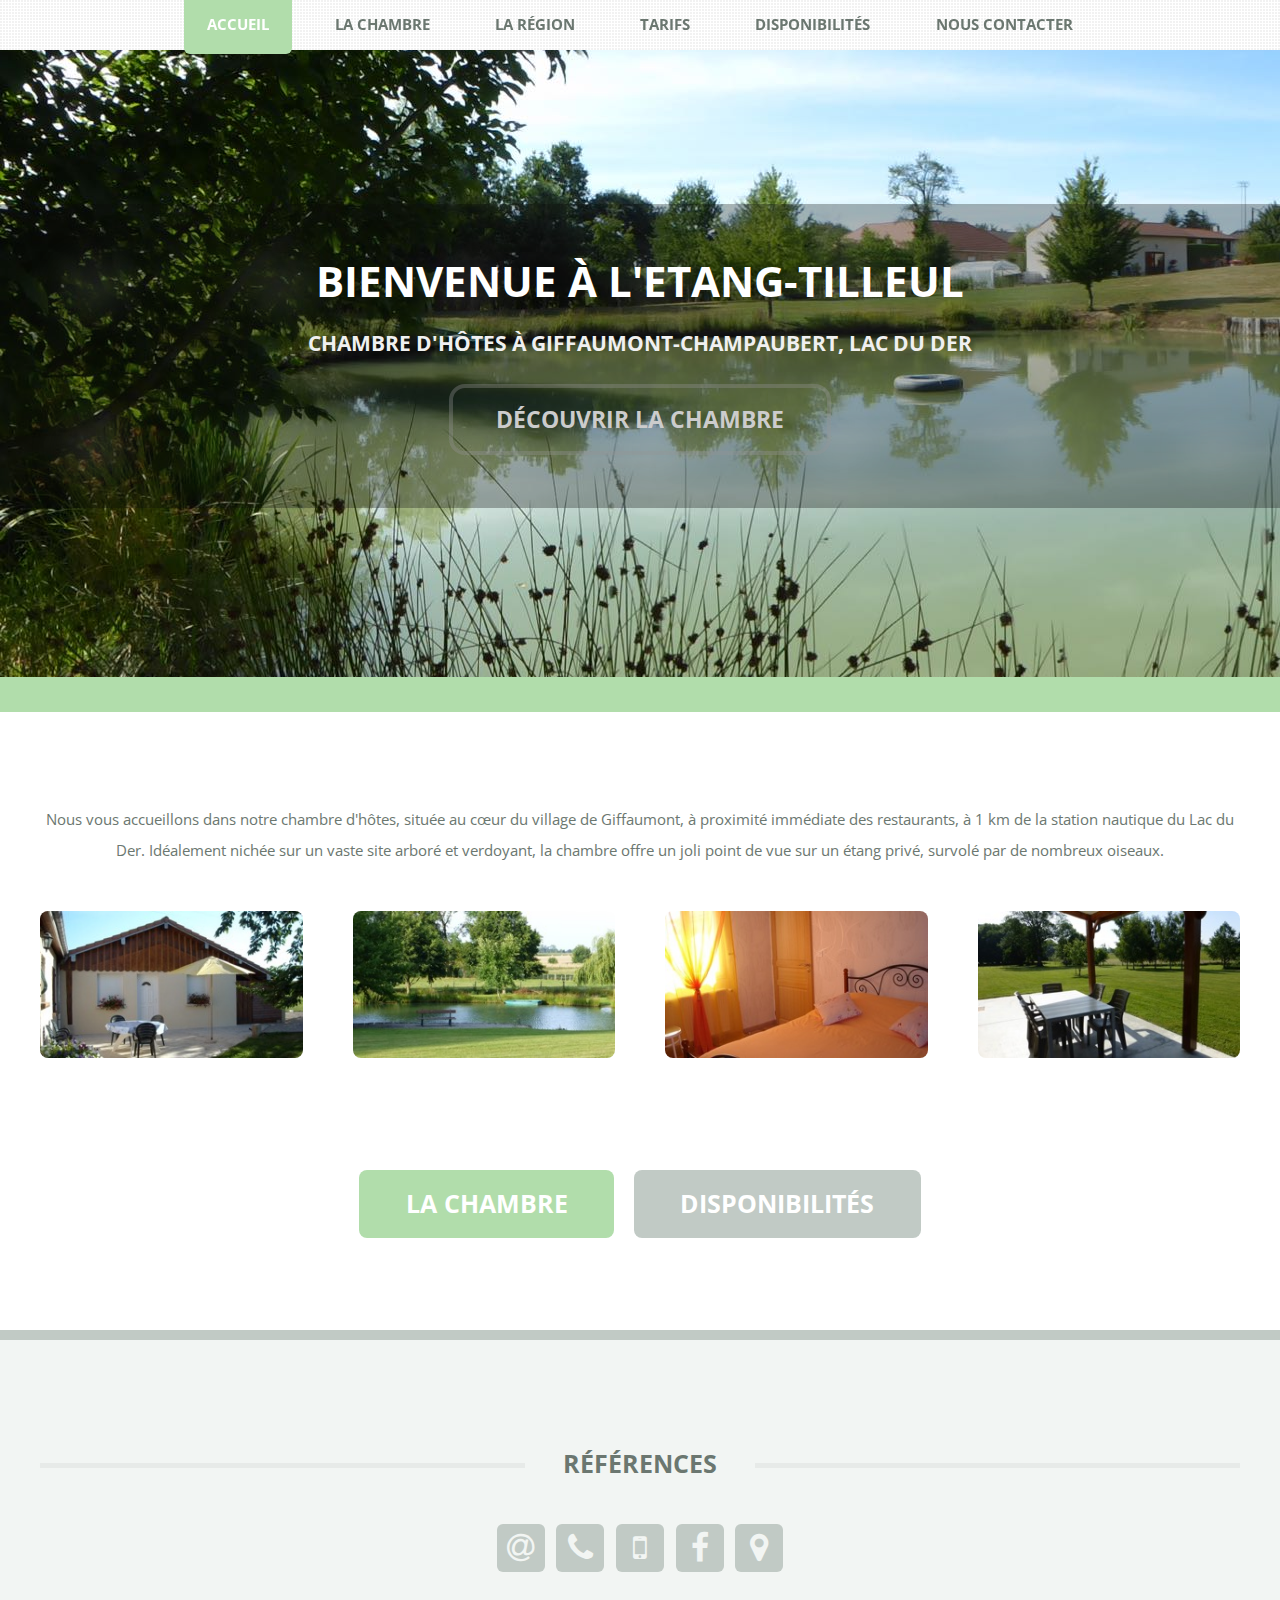
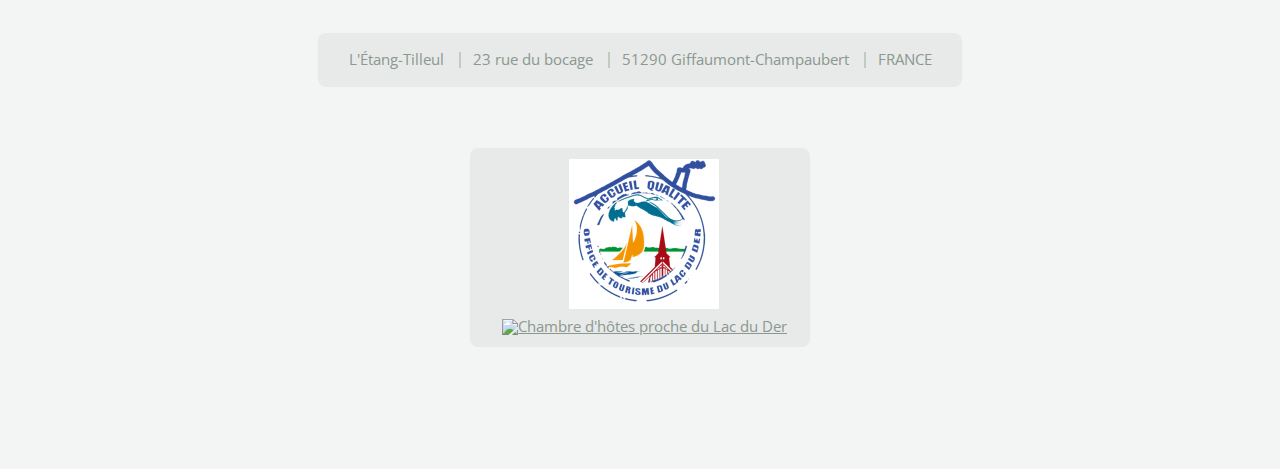
==== commit df4514c0: "Update index.html" ====
--- a/index.html
+++ b/index.html
@@ -136,7 +136,7 @@
 					<div class="copyright">
 						<ul class="menu">
 							<li>L'Étang-Tilleul</li>
-							<li>26 rue du bocage</li>
+							<li>23 rue du bocage</li>
 							<li>51290 Giffaumont-Champaubert</li>
 							<li>FRANCE</li>
 						</ul>
--- a/assets/css/main.css
+++ b/assets/css/main.css
@@ -1633,7 +1633,7 @@
 
 	#banner-wrapper {
 		position: relative;
-		background-image: url("../../images/banner2.jpg");
+		background-image: url("../../images/banner3.jpg");
 		background-position: top left, top left, center center;
 		background-repeat: repeat, repeat, no-repeat;
 		background-size: auto, auto, cover;
@@ -1650,7 +1650,7 @@
 
 	#banner {
 		position: relative;
-		background-color: rgba(21, 28, 23, 0.55);
+		background-color: rgba(10, 10, 10, 0.3);
 		background-image: url("images/highlight.png");
 		background-position: top left, center center;
 		background-size: auto, 100% 250%;
@@ -1668,7 +1668,7 @@
 			font-family: 'Open Sans Condensed', sans-serif;
 			font-weight: 700;
 			text-transform: uppercase;
-			color: #AAAAAA;
+			color: #F0F0F0;
 			/* color: #6b7770; */
 			/* color: #575d59; */
 		}
@@ -1678,21 +1678,21 @@
 			-webkit-transition: border-color .2s ease-in-out, color .2s ease-in-out;
 			-ms-transition: border-color .2s ease-in-out, color .2s ease-in-out;
 			transition: border-color .2s ease-in-out, color .2s ease-in-out;
-			color: #b4b7b5;
+			color: #CCCCCC;
 			background: transparent !important;
-			border: solid 4px #575d59;
-			border-color: rgba(87, 93, 89, 0.35);
+			border: solid 4px #616763;
+			border-color: rgba(150, 150, 150, 0.35);
 			border-radius: 16px;
 		}
 
 			#banner .button:hover {
 				color: #e4e7e5;
-				border-color: rgba(87, 93, 89, 0.95);
+				border-color: rgba(200, 200, 200, 0.95);
 			}
 
 			#banner .button:active {
 				color: #fff;
-				border-color: #616763;
+				border-color: #b4b7b5;
 			}
 
 /* Footer */
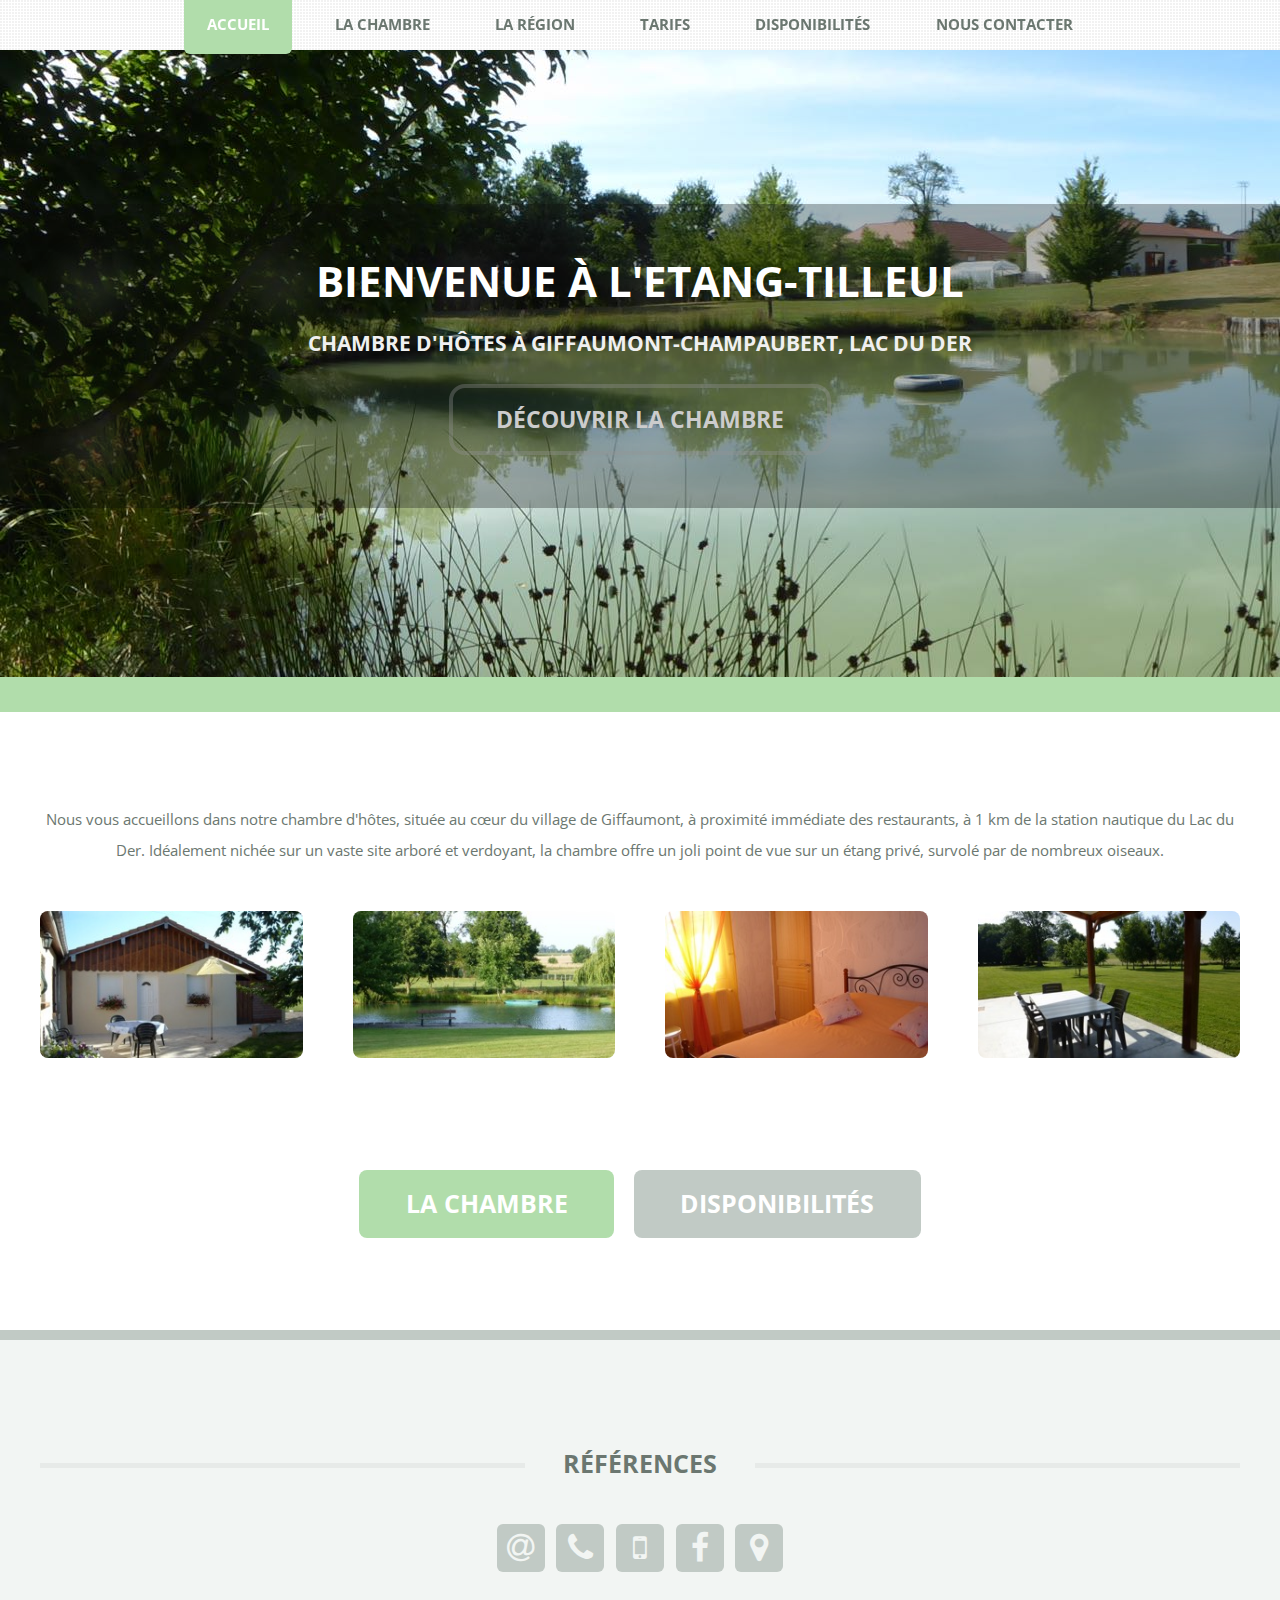
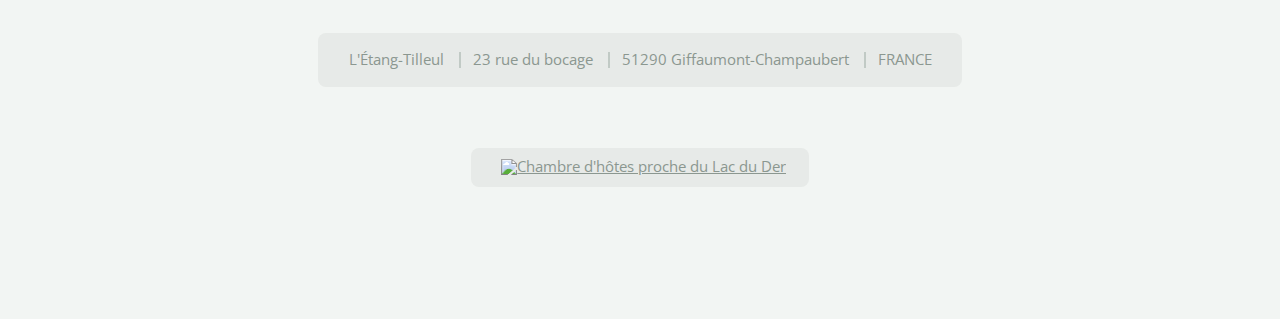
==== commit d8957cdb: "Remove office logo from footer" ====
--- a/index.html
+++ b/index.html
@@ -1,189 +1,214 @@
 <!DOCTYPE HTML>
 
 <html>
-	<head>
-		<title>L'Étang-Tilleul - Chambre d'hôtes</title>
+<head>
+    <title>L'Étang-Tilleul - Chambre d'hôtes</title>
 
     <meta name="keywords" content="chambre d'hotes, location, séjour, Giffaumont-Champaubert, Lac du Der">
 
     <link href="images/favicon.ico" rel="shortcut icon" type="image/x-icon">
 
-    <meta charset="utf-8" />
-		<meta name="viewport" content="width=device-width, initial-scale=1" />
-		<!--[if lte IE 8]><script src="assets/js/ie/html5shiv.js"></script><![endif]-->
-		<link rel="stylesheet" href="assets/css/main.css" />
-		<!--[if lte IE 8]><link rel="stylesheet" href="assets/css/ie8.css" /><![endif]-->
-
-	</head>
-	<body class="homepage">
-		<div id="page-wrapper">
-
-			<!-- Header -->
-				<header id="header">
-					<div class="logo container">
-						<div>
-							<h1><a href="index.html" id="logo">Chambre d'hôtes au Lac du Der</a></h1>
-						</div>
-					</div>
-				</header>
-
-			<!-- Nav -->
-				<nav id="nav">
-					<ul>
-						<li class="current"><a href="index.html">Accueil</a></li>
-						<li><a href="chambre.html">La chambre</a></li>
-						<li><a href="environs.html">La région</a></li>
-						<li><a href="tarifs.html">Tarifs</a></li>
-						<li><a href="disponibilites.html">Disponibilités</a></li>
-						<li><a href="contact.html">Nous contacter</a></li>
-					</ul>
-				</nav>
-
-			<!-- Banner -->
-				<div id="banner-wrapper">
-					<section id="banner">
-						<h2>Bienvenue à l'Etang-Tilleul</h2>
-						<p>Chambre d'hôtes à Giffaumont-Champaubert, Lac du Der</p>
-						<a href="chambre.html" class="button">Découvrir la chambre</a>
-					</section>
-				</div>
-
-			<!-- Main -->
-				<div id="main-wrapper">
-					<div id="main" class="container">
-						<div class="row 200%">
-							<div class="12u">
-
-								<!-- Highlight -->
-									<section class="box highlight">
-										<p>
-											Nous vous accueillons dans notre chambre d'hôtes, située au cœur du village de Giffaumont, à proximité immédiate des restaurants, à 1 km de la station nautique du Lac du Der.
-
-											Idéalement nichée sur un vaste site arboré et verdoyant, la chambre offre un joli point de vue sur un étang privé, survolé par de nombreux oiseaux.
-										</p>
-
-										<div>
-											<div class="row">
-												<div class="3u 12u(mobile)">
-
-													<!-- Feature -->
-														<section class="box feature">
-															<a href="#" class="image featured"><img src="images/pic01.jpg" alt="" /></a>
-														</section>
-
-												</div>
-												<div class="3u 12u(mobile)">
-
-													<!-- Feature -->
-														<section class="box feature">
-															<a href="#" class="image featured"><img src="images/pic02.jpg" alt="" /></a>
-														</section>
-
-												</div>
-												<div class="3u 12u(mobile)">
-
-													<!-- Feature -->
-														<section class="box feature">
-															<a href="#" class="image featured"><img src="images/pic03.jpg" alt="" /></a>
-														</section>
-
-												</div>
-												<div class="3u 12u(mobile)">
-
-													<!-- Feature -->
-														<section class="box feature">
-															<a href="#" class="image featured"><img src="images/pic04.jpg" alt="" /></a>
-														</section>
-
-												</div>
-											</div>
-											<div class="row">
-												<div class="12u">
-													<ul class="actions">
-														<li><a href="chambre.html" class="button big">La chambre</a></li>
-														<li><a href="disponibilites.html" class="button alt big">Disponibilités</a></li>
-													</ul>
-												</div>
-											</div>
-										</div>
-									</section>
-
-							</div>
-						</div>
-					</div>
-				</div>
-
-			<!-- Footer -->
-				<footer id="footer" class="container">
-					<div class="row 200%">
-						<div class="12u">
-
-							<!-- Contact -->
-								<section>
-									<h2 class="major"><span>Références</span></h2>
-									<ul class="contact">
-										<li><a class="icon fa-at" href="mailto:marlene@etang-tilleul.com" data-toggle="tooltip" data-placement="top" title="marlene@etang-tilleul.com"><span class="label">Email</span></a></li>
-										<li><a class="icon fa-phone" href="tel:+33326726347" data-toggle="tooltip" data-placement="top" title="03 26 72 63 47"><span class="label">Telephone</span></a></li>
-										<li><a class="icon fa-mobile-phone" href="tel:+33640071858" data-toggle="tooltip" data-placement="top" title="06 40 07 18 58"><span class="label">Mobile phone</span></a></li>
-										<li><a class="icon fa-facebook" href="https://www.facebook.com/pages/L%C3%A9tang-tilleul-Chambre-dh%C3%B4tes/117855831586852" target="_blank" data-toggle="tooltip" data-placement="top" title="Facebook"><span class="label">Facebook</span></a></li>
-										<li><a class="icon fa-map-marker" href="https://www.google.fr/maps/place/L'%C3%A9tang-tilleul/@48.5527649,4.7444515,17z/data=!3m1!4b1!4m2!3m1!1s0x47ec76c5c4cc8479:0x81e319e3b337c2a6" target="_blank" data-toggle="tooltip" data-placement="top" title="Google Maps"><span class="label">Google Maps</span></a></li>
-									</ul>
-								</section>
-
-						</div>
-					</div>
-
-					<div class="copyright">
-						<ul class="menu">
-							<li>L'Étang-Tilleul</li>
-							<li>23 rue du bocage</li>
-							<li>51290 Giffaumont-Champaubert</li>
-							<li>FRANCE</li>
-						</ul>
-					</div> <br>
-
-
-					<div class="copyright" style="padding-right: 1.5em;">
-						<ul class="menu">
-							<li><a href="http://www.lacduder.com/fr/prestataire/chambres-d-hotes-labelisees/etang-tilleul" target="_blank"><img src="images/cachet.png"></a></li>
-							<li style="border-color: transparent;display: table-cell;padding: 0;">
-                <a href="http://www.france-voyage.com/chambres-hotes/chambre-giffaumont-champaubert-54186.htm" target="_blank"><img src="http://www.france-voyage.com/visuals/pro/label.gif" style="border:0" alt="Chambre d'hôtes proche du Lac du Der"></a>
-              </li>
-						</ul>
-					</div>
-
-
-				</footer>
-
-			</div>
-
-		<!-- Scripts -->
-			<script src="assets/js/jquery.min.js"></script>
-			<script src="assets/js/jquery.dropotron.min.js"></script>
-			<script src="assets/js/skel.min.js"></script>
-			<script src="assets/js/skel-viewport.min.js"></script>
-			<script src="assets/js/util.js"></script>
-			<!--[if lte IE 8]><script src="assets/js/ie/respond.min.js"></script><![endif]-->
-			<script src="assets/js/main.js"></script>
-
-      <script src="https://maxcdn.bootstrapcdn.com/bootstrap/3.3.5/js/bootstrap.min.js"></script>
-
-      <script>
-        $(function () {
-          $('[data-toggle="tooltip"]').tooltip();
-        });
-      </script>
-
-      <script>
-        (function(i,s,o,g,r,a,m){i['GoogleAnalyticsObject']=r;i[r]=i[r]||function(){
-            (i[r].q=i[r].q||[]).push(arguments)},i[r].l=1*new Date();a=s.createElement(o),
-          m=s.getElementsByTagName(o)[0];a.async=1;a.src=g;m.parentNode.insertBefore(a,m)
-        })(window,document,'script','//www.google-analytics.com/analytics.js','ga');
-
-        ga('create', 'UA-16671022-1', 'auto');
-        ga('send', 'pageview');
-
-      </script>
-
-	</body>
+    <meta charset="utf-8"/>
+    <meta name="viewport" content="width=device-width, initial-scale=1"/>
+    <!--[if lte IE 8]>
+    <script src="assets/js/ie/html5shiv.js"></script><![endif]-->
+    <link rel="stylesheet" href="assets/css/main.css"/>
+    <!--[if lte IE 8]>
+    <link rel="stylesheet" href="assets/css/ie8.css"/><![endif]-->
+
+</head>
+<body class="homepage">
+<div id="page-wrapper">
+
+    <!-- Header -->
+    <header id="header">
+        <div class="logo container">
+            <div>
+                <h1><a href="index.html" id="logo">Chambre d'hôtes au Lac du Der</a></h1>
+            </div>
+        </div>
+    </header>
+
+    <!-- Nav -->
+    <nav id="nav">
+        <ul>
+            <li class="current"><a href="index.html">Accueil</a></li>
+            <li><a href="chambre.html">La chambre</a></li>
+            <li><a href="environs.html">La région</a></li>
+            <li><a href="tarifs.html">Tarifs</a></li>
+            <li><a href="disponibilites.html">Disponibilités</a></li>
+            <li><a href="contact.html">Nous contacter</a></li>
+        </ul>
+    </nav>
+
+    <!-- Banner -->
+    <div id="banner-wrapper">
+        <section id="banner">
+            <h2>Bienvenue à l'Etang-Tilleul</h2>
+            <p>Chambre d'hôtes à Giffaumont-Champaubert, Lac du Der</p>
+            <a href="chambre.html" class="button">Découvrir la chambre</a>
+        </section>
+    </div>
+
+    <!-- Main -->
+    <div id="main-wrapper">
+        <div id="main" class="container">
+            <div class="row 200%">
+                <div class="12u">
+
+                    <!-- Highlight -->
+                    <section class="box highlight">
+                        <p>
+                            Nous vous accueillons dans notre chambre d'hôtes, située au cœur du village de Giffaumont, à
+                            proximité immédiate des restaurants, à 1 km de la station nautique du Lac du Der.
+
+                            Idéalement nichée sur un vaste site arboré et verdoyant, la chambre offre un joli point de
+                            vue sur un étang privé, survolé par de nombreux oiseaux.
+                        </p>
+
+                        <div>
+                            <div class="row">
+                                <div class="3u 12u(mobile)">
+
+                                    <!-- Feature -->
+                                    <section class="box feature">
+                                        <a href="#" class="image featured"><img src="images/pic01.jpg" alt=""/></a>
+                                    </section>
+
+                                </div>
+                                <div class="3u 12u(mobile)">
+
+                                    <!-- Feature -->
+                                    <section class="box feature">
+                                        <a href="#" class="image featured"><img src="images/pic02.jpg" alt=""/></a>
+                                    </section>
+
+                                </div>
+                                <div class="3u 12u(mobile)">
+
+                                    <!-- Feature -->
+                                    <section class="box feature">
+                                        <a href="#" class="image featured"><img src="images/pic03.jpg" alt=""/></a>
+                                    </section>
+
+                                </div>
+                                <div class="3u 12u(mobile)">
+
+                                    <!-- Feature -->
+                                    <section class="box feature">
+                                        <a href="#" class="image featured"><img src="images/pic04.jpg" alt=""/></a>
+                                    </section>
+
+                                </div>
+                            </div>
+                            <div class="row">
+                                <div class="12u">
+                                    <ul class="actions">
+                                        <li><a href="chambre.html" class="button big">La chambre</a></li>
+                                        <li><a href="disponibilites.html" class="button alt big">Disponibilités</a></li>
+                                    </ul>
+                                </div>
+                            </div>
+                        </div>
+                    </section>
+
+                </div>
+            </div>
+        </div>
+    </div>
+
+    <!-- Footer -->
+    <footer id="footer" class="container">
+        <div class="row 200%">
+            <div class="12u">
+
+                <!-- Contact -->
+                <section>
+                    <h2 class="major"><span>Références</span></h2>
+                    <ul class="contact">
+                        <li><a class="icon fa-at" href="mailto:marlene@etang-tilleul.com" data-toggle="tooltip"
+                               data-placement="top" title="marlene@etang-tilleul.com"><span
+                                class="label">Email</span></a></li>
+                        <li><a class="icon fa-phone" href="tel:+33326726347" data-toggle="tooltip" data-placement="top"
+                               title="03 26 72 63 47"><span class="label">Telephone</span></a></li>
+                        <li><a class="icon fa-mobile-phone" href="tel:+33640071858" data-toggle="tooltip"
+                               data-placement="top" title="06 40 07 18 58"><span class="label">Mobile phone</span></a>
+                        </li>
+                        <li><a class="icon fa-facebook"
+                               href="https://www.facebook.com/pages/L%C3%A9tang-tilleul-Chambre-dh%C3%B4tes/117855831586852"
+                               target="_blank" data-toggle="tooltip" data-placement="top" title="Facebook"><span
+                                class="label">Facebook</span></a></li>
+                        <li><a class="icon fa-map-marker"
+                               href="https://www.google.fr/maps/place/L'%C3%A9tang-tilleul/@48.5527649,4.7444515,17z/data=!3m1!4b1!4m2!3m1!1s0x47ec76c5c4cc8479:0x81e319e3b337c2a6"
+                               target="_blank" data-toggle="tooltip" data-placement="top" title="Google Maps"><span
+                                class="label">Google Maps</span></a></li>
+                    </ul>
+                </section>
+
+            </div>
+        </div>
+
+        <div class="copyright">
+            <ul class="menu">
+                <li>L'Étang-Tilleul</li>
+                <li>23 rue du bocage</li>
+                <li>51290 Giffaumont-Champaubert</li>
+                <li>FRANCE</li>
+            </ul>
+        </div>
+        <br>
+
+
+        <div class="copyright" style="padding-right: 1.5em;">
+            <ul class="menu">
+                <li style="border-color: transparent;display: table-cell;padding: 0;">
+                    <a href="https://www.france-voyage.com/chambres-hotes/chambre-giffaumont-champaubert-54186.htm"
+                       target="_blank"><img src="https://www.france-voyage.com/visuals/pro/label.gif" style="border:0"
+                                            alt="Chambre d'hôtes proche du Lac du Der"></a>
+                </li>
+            </ul>
+        </div>
+
+
+    </footer>
+
+</div>
+
+<!-- Scripts -->
+<script src="assets/js/jquery.min.js"></script>
+<script src="assets/js/jquery.dropotron.min.js"></script>
+<script src="assets/js/skel.min.js"></script>
+<script src="assets/js/skel-viewport.min.js"></script>
+<script src="assets/js/util.js"></script>
+<!--[if lte IE 8]>
+<script src="assets/js/ie/respond.min.js"></script><![endif]-->
+<script src="assets/js/main.js"></script>
+
+<script src="https://maxcdn.bootstrapcdn.com/bootstrap/3.3.5/js/bootstrap.min.js"></script>
+
+<script>
+    $(function () {
+        $('[data-toggle="tooltip"]').tooltip();
+    });
+</script>
+
+<script>
+    (function (i, s, o, g, r, a, m) {
+        i['GoogleAnalyticsObject'] = r;
+        i[r] = i[r] || function () {
+            (i[r].q = i[r].q || []).push(arguments)
+        }, i[r].l = 1 * new Date();
+        a = s.createElement(o),
+            m = s.getElementsByTagName(o)[0];
+        a.async = 1;
+        a.src = g;
+        m.parentNode.insertBefore(a, m)
+    })(window, document, 'script', '//www.google-analytics.com/analytics.js', 'ga');
+
+    ga('create', 'UA-16671022-1', 'auto');
+    ga('send', 'pageview');
+
+</script>
+
+</body>
 </html>
--- a/assets/css/main.css
+++ b/assets/css/main.css
@@ -1,5 +1,5 @@
 @import url("font-awesome.min.css");
-@import url("http://fonts.googleapis.com/css?family=Open+Sans:400,400italic,700,700italic|Open+Sans+Condensed:700");
+@import url("https://fonts.googleapis.com/css?family=Open+Sans:400,400italic,700,700italic|Open+Sans+Condensed:700");
 
 /* Reset */
 
@@ -2501,6 +2501,7 @@
 					color: #fff;
 					z-index: 1000;
 					text-align: center;
+					padding-left: 31px;
 				}
 
 				#titleBar .toggle {
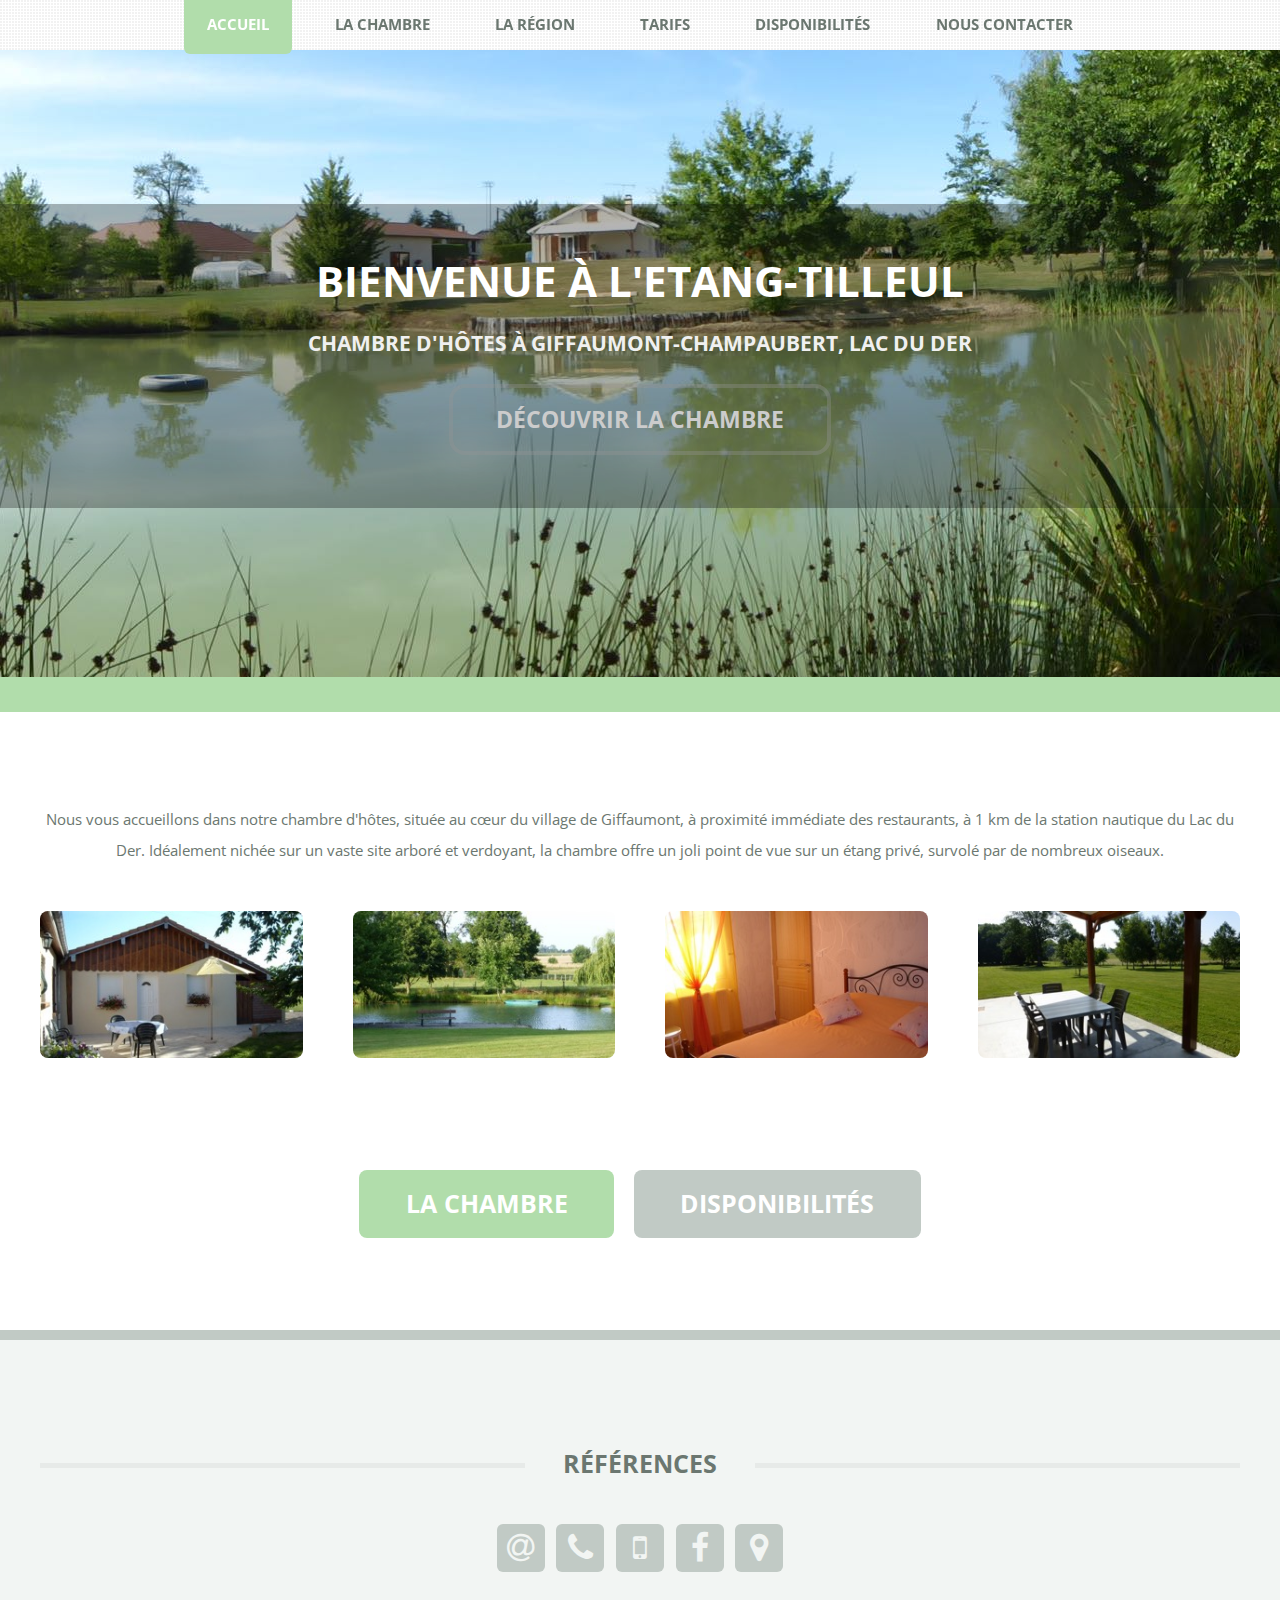
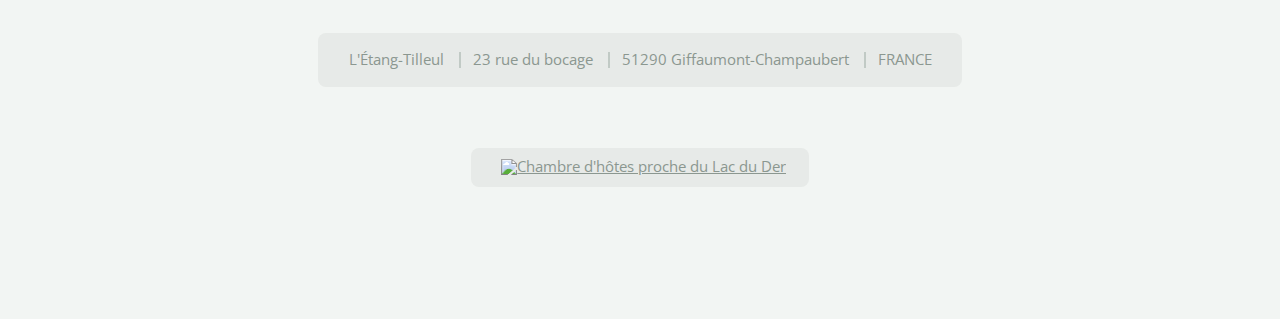
==== commit 2c336a6c: "Update Google Analytics tags" ====
--- a/index.html
+++ b/index.html
@@ -2,6 +2,16 @@
 
 <html>
 <head>
+    <!-- Global site tag (gtag.js) - Google Analytics -->
+    <script async src="https://www.googletagmanager.com/gtag/js?id=UA-16671022-1"></script>
+    <script>
+        window.dataLayer = window.dataLayer || [];
+        function gtag(){dataLayer.push(arguments);}
+        gtag('js', new Date());
+
+        gtag('config', 'UA-16671022-1');
+    </script>
+
     <title>L'Étang-Tilleul - Chambre d'hôtes</title>
 
     <meta name="keywords" content="chambre d'hotes, location, séjour, Giffaumont-Champaubert, Lac du Der">
@@ -192,23 +202,5 @@
     });
 </script>
 
-<script>
-    (function (i, s, o, g, r, a, m) {
-        i['GoogleAnalyticsObject'] = r;
-        i[r] = i[r] || function () {
-            (i[r].q = i[r].q || []).push(arguments)
-        }, i[r].l = 1 * new Date();
-        a = s.createElement(o),
-            m = s.getElementsByTagName(o)[0];
-        a.async = 1;
-        a.src = g;
-        m.parentNode.insertBefore(a, m)
-    })(window, document, 'script', '//www.google-analytics.com/analytics.js', 'ga');
-
-    ga('create', 'UA-16671022-1', 'auto');
-    ga('send', 'pageview');
-
-</script>
-
 </body>
 </html>
--- a/assets/css/main.css
+++ b/assets/css/main.css
@@ -1634,7 +1634,7 @@
 	#banner-wrapper {
 		position: relative;
 		background-image: url("../../images/banner3.jpg");
-		background-position: top left, top left, center center;
+		background-position: top right, top right, center center;
 		background-repeat: repeat, repeat, no-repeat;
 		background-size: auto, auto, cover;
 		z-index: 1;
